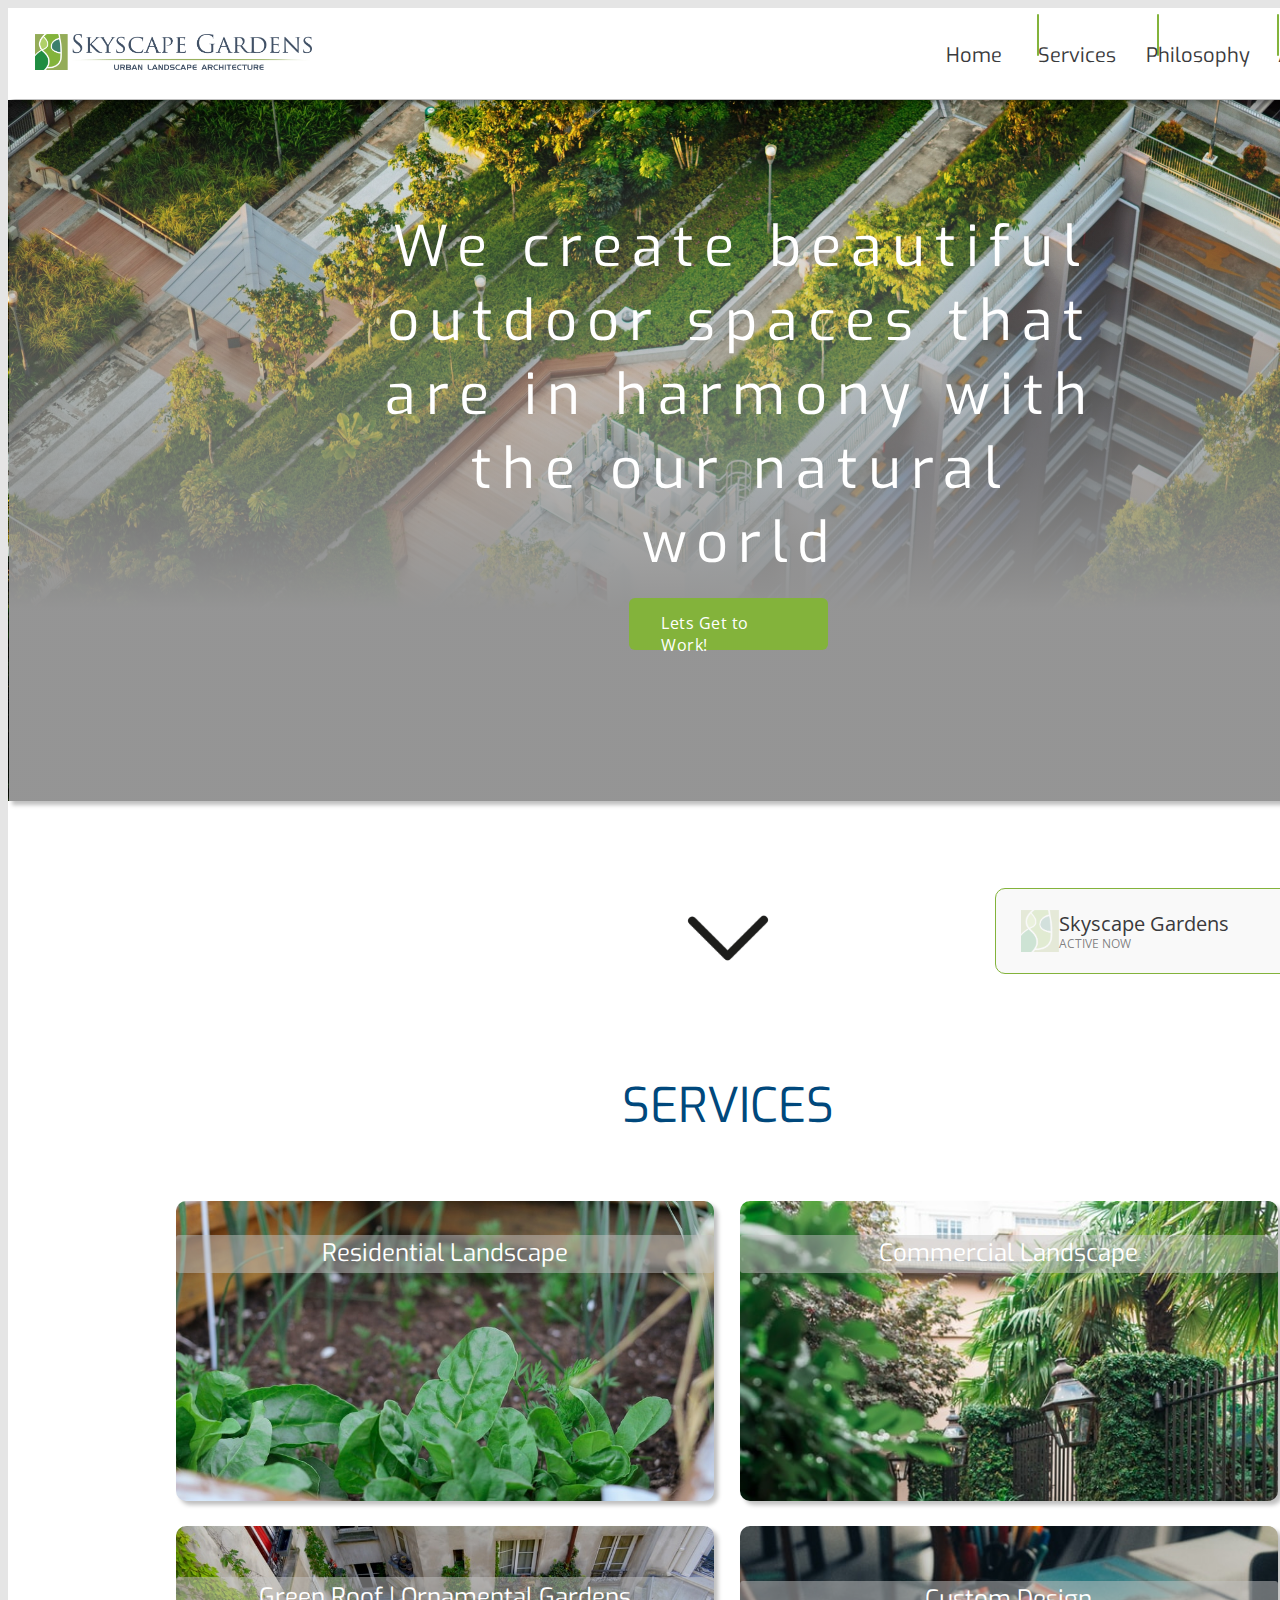
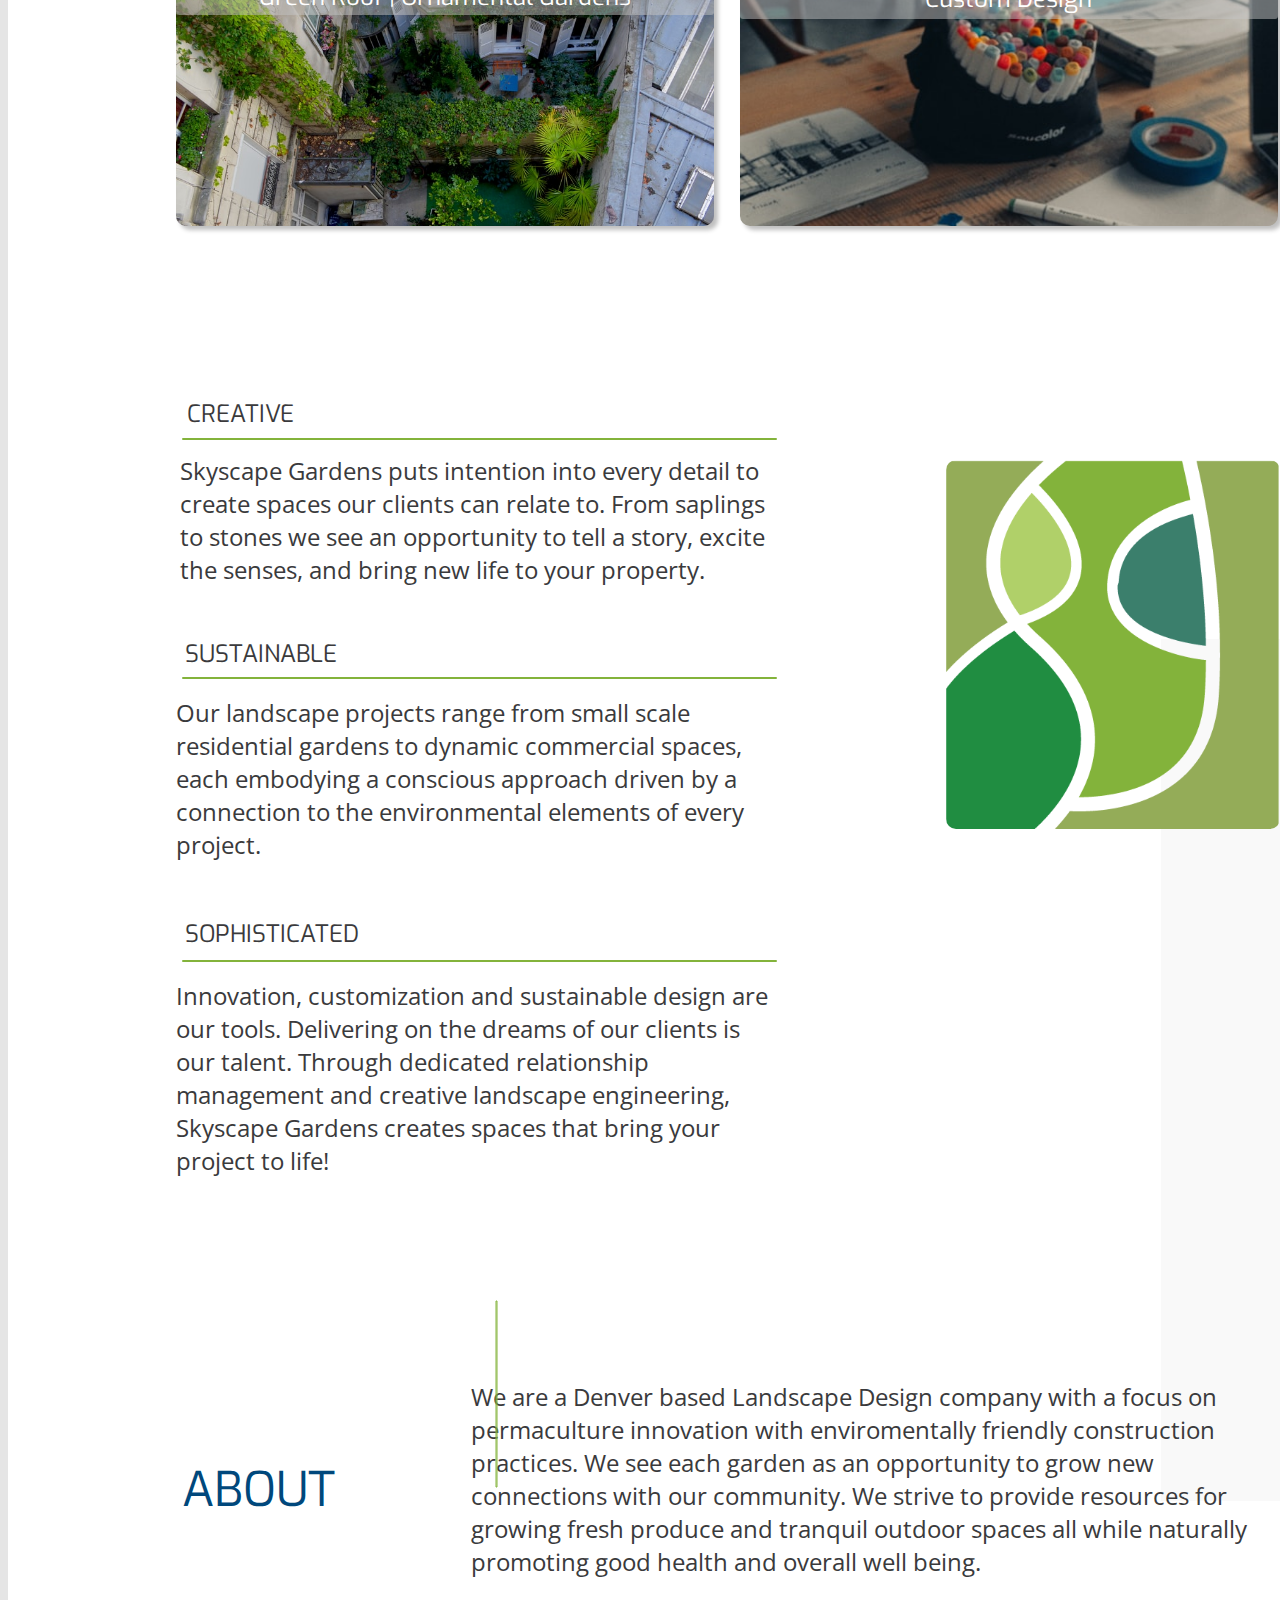
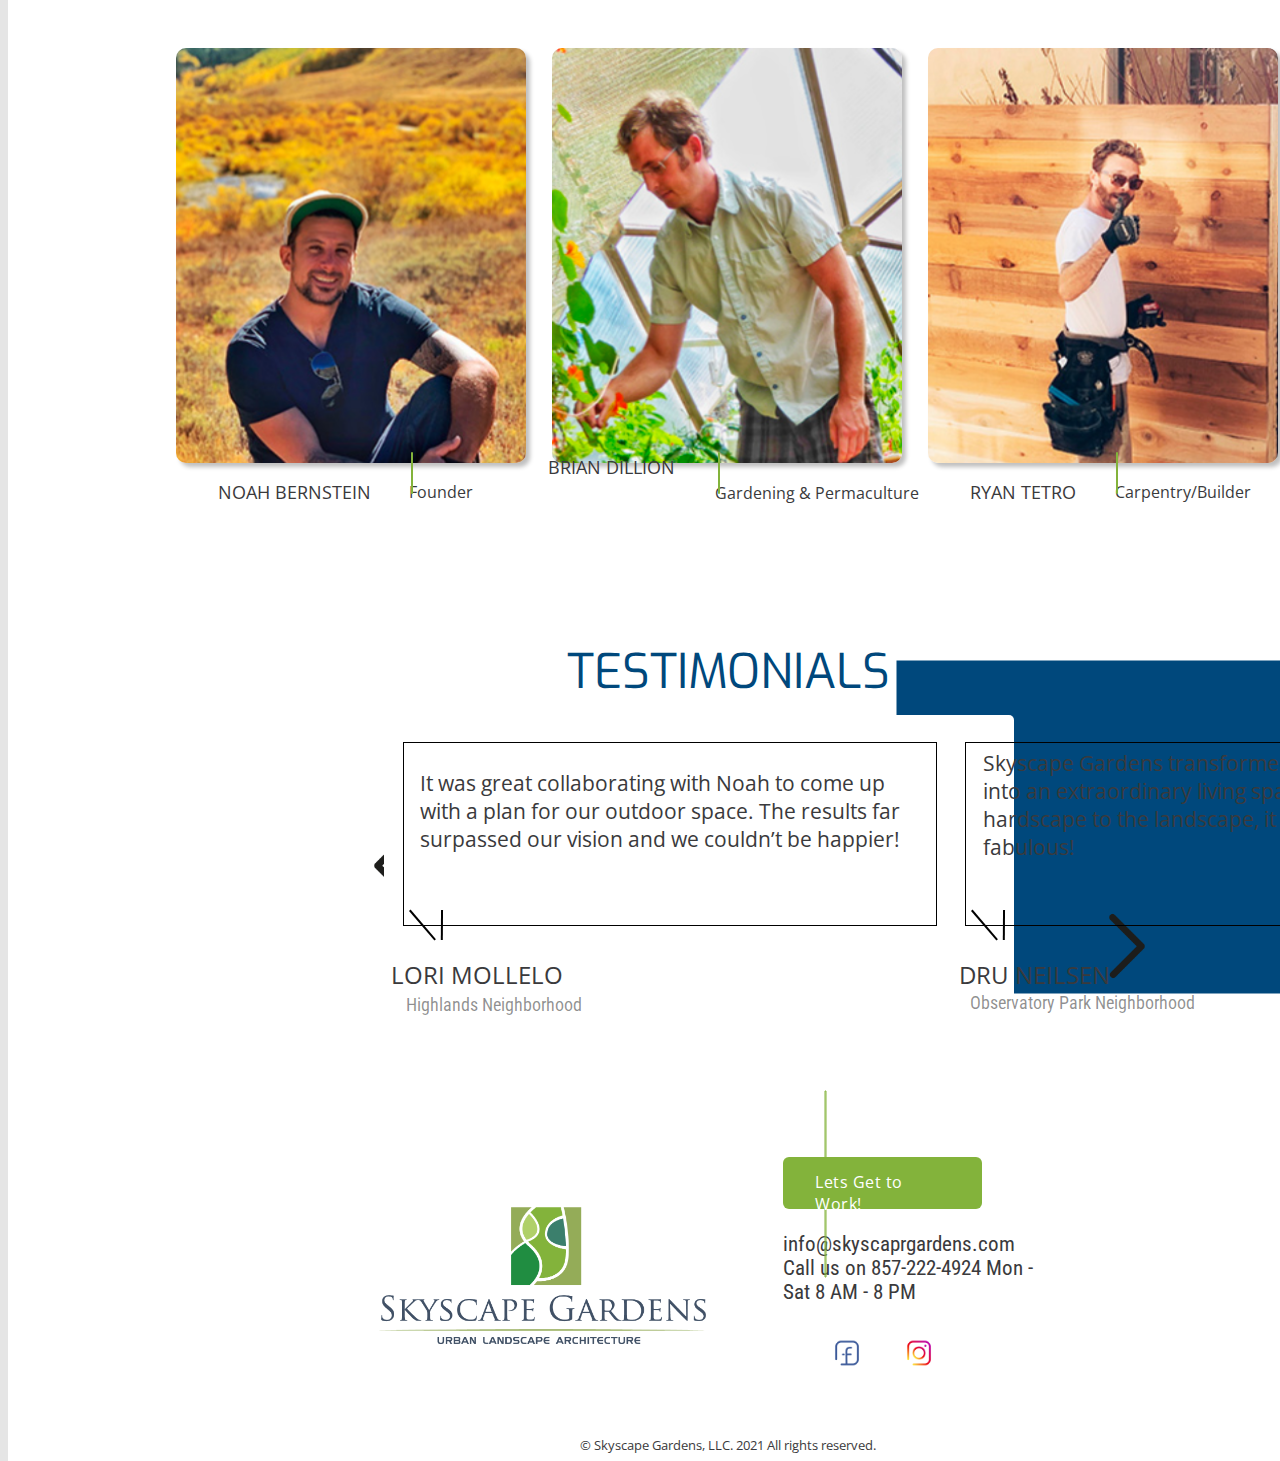
==== index.html @ d3f99ee6 "second try" ====
<html lang="en">
          <head>
            <meta charset="utf-8">
          
            <title>Html Generated</title>
            <meta name="description" content="Figma htmlGenerator">
            <meta name="author" content="htmlGenerator">
            <link href="https://fonts.googleapis.com/css?family=Exo&display=swap" rel="stylesheet">
<link href="https://fonts.googleapis.com/css?family=Open+Sans&display=swap" rel="stylesheet">
<link href="https://fonts.googleapis.com/css?family=Roboto+Condensed&display=swap" rel="stylesheet">

            <link rel="stylesheet" href="styles.css">
            
            <style>
              /*
                Figma Background for illustrative/preview purposes only.
                You can remove this style tag with no consequence
              */
              body {background: #E5E5E5; }
            </style>
          
          </head>
          
          <body>
            <div id="e275_708"><div  id="e351_2311"></div><span  id="e275_709">SERVICES</span><span  id="e275_711">CREATIVE</span><span  id="e275_712">SUSTAINABLE</span><span  id="e275_713">SOPHISTICATED</span><span  id="e275_714">Skyscape Gardens puts intention into every detail to create spaces our clients can relate to. From saplings to stones we see an opportunity to tell a story, excite the senses, and bring new life to your property.</span><span  id="e275_715">Our landscape projects range from small scale residential gardens to dynamic commercial spaces, each embodying a conscious approach driven by a connection to the environmental elements of every project.</span><span  id="e275_716">Innovation, customization and sustainable design are our tools. Delivering on the dreams of our clients is our talent. Through dedicated relationship management and creative landscape engineering, Skyscape Gardens creates spaces that bring your project to life!</span><span  id="e275_717">We are a Denver based Landscape Design company with a focus on permaculture innovation with enviromentally friendly construction practices. We see each garden as an opportunity to grow new connections with our community. We strive to provide resources for growing fresh produce and tranquil outdoor spaces all while naturally promoting good health and overall well being.</span><span  id="e275_718">info@skyscaprgardens.com
Call us on 857-222-4924
Mon - Sat 8 AM - 8 PM
</span><div  id="e339_2310"></div><span  id="e275_719">ABOUT</span><div  id="e275_721"></div><span  id="e275_722">NOAH BERNSTEIN
</span><span  id="e275_723">Founder
</span><div  id="e275_724"></div><span  id="e275_725">
BRIAN DILLION</span><span  id="e275_726">Gardening & Permaculture</span><div  id="e275_727"></div><span  id="e275_728">RYAN TETRO</span><span  id="e275_729">Carpentry/Builder</span><div  id="e275_731"></div><span  id="e275_734">© Skyscape Gardens, LLC. 2021 All rights reserved.</span><div  id="e275_735"></div><div  id="e275_736"></div><div  id="e275_737"></div><div  id="e275_738"></div><div  id="e275_739"></div><div  id="e275_777"></div><div  id="e275_778"></div><div  id="e275_779"></div><div  id="e275_780"></div><div  id="e275_781"></div><div  id="e275_783"></div><div  id="e275_784"></div><div  id="e275_785"></div><div  id="e275_788"></div><div  id="e275_964"></div><div  id="e275_798"></div><div  id="e275_799"></div><div  id="e275_921"></div><div id="e275_774"><span  id="e275_775">Lets Get to Work!</span></div><div id="e609_913"><span  id="e609_914">Lets Get to Work!</span></div><span  id="e275_965">We create beautiful outdoor spaces that are in harmony with the our natural world</span><div  id="e275_967"></div><div  id="e275_968"></div><div  id="e275_969"></div><span  id="e275_795">Commercial Landscape</span><span  id="e275_794">Residential Landscape</span><span  id="e275_796">Green Roof | Ornamental Gardens </span><div  id="e275_977"></div><span  id="e275_978">Custom Design</span><div  id="e351_2330"></div><div  id="e275_1422"></div><span  id="e564_109">TESTIMONIALS</span><div  id="e564_110"></div><div  id="e564_111"></div><div id="e564_112"><span  id="e564_113">It was great collaborating with Noah to come up with a plan for our outdoor space. The results far surpassed our vision and we couldn’t be happier!</span><span  id="e564_114">Highlands Neighborhood</span><span  id="e564_115">LORI MOLLELO</span><span  id="e564_116">Cherry Creek North Avenue HOA President </span><span  id="e564_117">GARY GREY</span><span  id="e564_118">COO of Herzog  & Sons Real Estate Investment Group</span><span  id="e564_119">F. PATRICK LISTERMAN</span><span  id="e564_120">Founder of BOA Construction Group</span><span  id="e564_121">DAVE FARMER </span><span  id="e564_122">Observatory Park Neighborhood</span><span  id="e564_123">DRU NEILSEN</span><div  id="e564_124"></div><span  id="e564_125">Skyscape Gardens transformed our ordinary yard into an extraordinary living space. From the hardscape to the landscape, it is completely fabulous!</span><div  id="e564_126"></div><span  id="e564_127">Noah has been the landscaper for our nin unit townhouse  complex for about 10 years. He has been consistently reliable and responsive and honest and a quality landscaper who has been great to work with.</span><div  id="e564_128"></div><span  id="e564_129">I could not be more pleased with the wasy that SKyscape Gardens handled the design, estimation and project managment of my backyard patio and garden. The project was seamless from start to finish, and Noah was always there ready to go the extra mile to make sure I got an A+ project. I would highly recommend Skyscape Garden to anyone who has any landscaping needs.</span><div  id="e564_130"></div><div  id="e564_131"></div><div  id="e564_132"></div><span  id="e564_133">I ran a high end residential remodel construction company for over 20 yearsand leearned what you need to expext-- and is hard to find-- from craftspeople of all types. You want punctuality, dependability, good communication and high quality and Noah and Skyscaoe Gardens deliivered on all counts. I highly recommened them.</span><div  id="e564_134"></div><div  id="e564_135"></div><div  id="e564_136"></div><div  id="e564_137"></div><div  id="e564_138"></div><div  id="e564_139"></div><div  id="e564_140"></div><div  id="e564_141"></div><div  id="e564_142"></div></div><div id="e311_2271"><div  id="e275_1687"></div><div id="e275_1683"><div id="e275_1684"><span  id="e275_1685">Skyscape Gardens</span><span  id="e275_1686">ACTIVE NOW</span></div></div><div id="e275_1699"><div  id="ei275_1699_8_13552"></div><div  id="ei275_1699_8_13553"></div><div  id="ei275_1699_8_13554"></div></div></div><div  id="e275_1748"></div><div  id="e275_776"></div><div  id="e275_782"></div><div  id="e275_786"></div><span  id="e275_801">Home</span><span  id="e275_802">Services</span><span  id="e275_803">Philosophy</span><span  id="e275_804">About Us</span><div  id="e275_732"></div></div>
          </body>
          </html>
---- styles.css ----
#e275_708 { 
	overflow:hidden;
	background-color:rgba(255, 255, 255, 1);
	width:1440px;
	height:4653px;
	position:absolute;
}#e351_2311 { 
	transform: rotate(90.00000250447808deg);
	background-color:rgba(248.62500607967377, 248.62500607967377, 248.62500607967377, 1);
	width:862.0000610351562px;
	height:1444px;
	position:absolute;
	left:1444px;
	top:1940px;
}#e275_709 { 
	color:rgba(0, 72.00000330805779, 124.00000020861626, 1);
	width:1440px;
	height:52px;
	position:absolute;
	left:0px;
	top:1066px;
	font-family:Exo;
	text-align:center;
	font-size:48px;
	letter-spacing:0;
}#e275_711 { 
	color:rgba(58.00000034272671, 58.00000034272671, 60.00000022351742, 1);
	width:112px;
	height:37px;
	position:absolute;
	left:176px;
	top:1990px;
	font-family:Exo;
	text-align:center;
	font-size:24px;
	letter-spacing:0;
}#e275_712 { 
	color:rgba(58.00000034272671, 58.00000034272671, 60.00000022351742, 1);
	width:158px;
	height:37px;
	position:absolute;
	left:174px;
	top:2230px;
	font-family:Exo;
	text-align:center;
	font-size:24px;
	letter-spacing:0;
}#e275_713 { 
	color:rgba(58.00000034272671, 58.00000034272671, 60.00000022351742, 1);
	width:180px;
	height:37px;
	position:absolute;
	left:174px;
	top:2510px;
	font-family:Exo;
	text-align:center;
	font-size:24px;
	letter-spacing:0;
}#e275_714 { 
	color:rgba(58.00000034272671, 58.00000034272671, 60.00000022351742, 1);
	width:592px;
	height:114px;
	position:absolute;
	left:172px;
	top:2046px;
	font-family:Open Sans;
	text-align:left;
	font-size:24px;
	letter-spacing:0;
}#e275_715 { 
	color:rgba(58.00000034272671, 58.00000034272671, 60.00000022351742, 1);
	width:587px;
	height:109px;
	position:absolute;
	left:168px;
	top:2288px;
	font-family:Open Sans;
	text-align:left;
	font-size:24px;
	letter-spacing:0;
}#e275_716 { 
	color:rgba(58.00000034272671, 58.00000034272671, 60.00000022351742, 1);
	width:596px;
	height:132px;
	position:absolute;
	left:168px;
	top:2571px;
	font-family:Open Sans;
	text-align:left;
	font-size:24px;
	letter-spacing:0;
}#e275_717 { 
	color:rgba(58.00000034272671, 58.00000034272671, 60.00000022351742, 1);
	width:807px;
	height:184px;
	position:absolute;
	left:463px;
	top:2972px;
	font-family:Open Sans;
	text-align:left;
	font-size:24px;
	letter-spacing:0;
}#e275_718 { 
	color:rgba(58.00000034272671, 58.00000034272671, 60.00000022351742, 1);
	width:262px;
	height:96px;
	position:absolute;
	left:775px;
	top:4424px;
	font-family:Roboto Condensed;
	text-align:left;
	font-size:21px;
	letter-spacing:0;
}#e339_2310 { 
	transform: rotate(90.00000250447808deg);
	background-color:rgba(0, 72.00000330805779, 124.00000020861626, 1);
	width:333.00006103515625px;
	height:1444px;
	position:absolute;
	left:1444px;
	top:3297px;
}#e275_719 { 
	color:rgba(0, 72.00000330805779, 124.00000020861626, 1);
	width:158px;
	height:48px;
	position:absolute;
	left:174px;
	top:3050px;
	font-family:Exo;
	text-align:left;
	font-size:48px;
	letter-spacing:0;
}#e275_721 { 
	box-shadow:4px 4px 4px rgba(0, 0, 0, 0.25);
	width:350px;
	height:415px;
	position:absolute;
	left:168px;
	top:3240px;
	border-top-left-radius:10px;
	border-top-right-radius:10px;
	border-bottom-left-radius:10px;
	border-bottom-right-radius:10px;
	background-image:url(images/escreen_shot_2021_02_20_at_10_31_2.png);
	background-repeat:no-repeat;
	background-size:cover;
}#e275_722 { 
	color:rgba(58.00000034272671, 58.00000034272671, 60.00000022351742, 1);
	width:170px;
	height:21px;
	position:absolute;
	left:201px;
	top:3672px;
	font-family:Open Sans;
	text-align:center;
	font-size:18px;
	letter-spacing:0;
}#e275_723 { 
	color:rgba(58.00000034272671, 58.00000034272671, 60.00000022351742, 1);
	width:108px;
	height:23px;
	position:absolute;
	left:379px;
	top:3673px;
	font-family:Open Sans;
	text-align:center;
	font-size:16px;
	letter-spacing:0;
}#e275_724 { 
	box-shadow:4px 4px 4px rgba(0, 0, 0, 0.25);
	width:350px;
	height:415px;
	position:absolute;
	left:544px;
	top:3240px;
	border-top-left-radius:10px;
	border-top-right-radius:10px;
	border-bottom-left-radius:10px;
	border-bottom-right-radius:10px;
	background-image:url(images/escreen_shot_2021_02_20_at_10_33_3.png);
	background-repeat:no-repeat;
	background-size:cover;
}#e275_725 { 
	color:rgba(58.00000034272671, 58.00000034272671, 60.00000022351742, 1);
	width:185px;
	height:51px;
	position:absolute;
	left:511px;
	top:3647px;
	font-family:Open Sans;
	text-align:center;
	font-size:18px;
	letter-spacing:0;
}#e275_726 { 
	color:rgba(58.00000034272671, 58.00000034272671, 60.00000022351742, 1);
	width:259px;
	height:46px;
	position:absolute;
	left:679px;
	top:3674px;
	font-family:Open Sans;
	text-align:center;
	font-size:16px;
	letter-spacing:0;
}#e275_727 { 
	box-shadow:4px 4px 4px rgba(0, 0, 0, 0.25);
	width:350px;
	height:415px;
	position:absolute;
	left:920px;
	top:3240px;
	border-top-left-radius:10px;
	border-top-right-radius:10px;
	border-bottom-left-radius:10px;
	border-bottom-right-radius:10px;
	background-image:url(images/escreen_shot_2021_02_20_at_10_33_4.png);
	background-repeat:no-repeat;
	background-size:cover;
}#e275_728 { 
	color:rgba(58.00000034272671, 58.00000034272671, 60.00000022351742, 1);
	width:154px;
	height:32px;
	position:absolute;
	left:938px;
	top:3672px;
	font-family:Open Sans;
	text-align:center;
	font-size:18px;
	letter-spacing:0;
}#e275_729 { 
	color:rgba(58.00000034272671, 58.00000034272671, 60.00000022351742, 1);
	width:183px;
	height:31px;
	position:absolute;
	left:1083px;
	top:3673px;
	font-family:Open Sans;
	text-align:center;
	font-size:16px;
	letter-spacing:0;
}#e275_731 { 
	background-color:rgba(255, 255, 255, 1);
	width:1440px;
	height:92px;
	position:absolute;
	left:0px;
	top:0px;
}#e275_734 { 
	color:rgba(58.00000034272671, 58.00000034272671, 60.00000022351742, 1);
	width:500px;
	height:28.16901206970215px;
	position:absolute;
	left:470px;
	top:4628px;
	font-family:Open Sans;
	text-align:center;
	font-size:13px;
	letter-spacing:0;
}#e275_735 { 
	box-shadow:4px 4px 4px rgba(0, 0, 0, 0.25);
	background-color:rgba(196.00000351667404, 196.00000351667404, 196.00000351667404, 1);
	width:538px;
	height:300px;
	position:absolute;
	left:168px;
	top:1193px;
	border-top-left-radius:10px;
	border-top-right-radius:10px;
	border-bottom-left-radius:10px;
	border-bottom-right-radius:10px;
	background-image:url(images/erectangle_6.png);
	background-repeat:no-repeat;
	background-size:cover;
}#e275_736 { 
	box-shadow:4px 4px 4px rgba(0, 0, 0, 0.25);
	background-color:rgba(196.00000351667404, 196.00000351667404, 196.00000351667404, 1);
	width:538px;
	height:300px;
	position:absolute;
	left:168px;
	top:1518px;
	border-top-left-radius:10px;
	border-top-right-radius:10px;
	border-bottom-left-radius:10px;
	border-bottom-right-radius:10px;
	background-image:url(images/erectangle_21.png);
	background-repeat:no-repeat;
	background-size:cover;
}#e275_737 { 
	box-shadow:4px 4px 4px rgba(0, 0, 0, 0.25);
	background-color:rgba(196.00000351667404, 196.00000351667404, 196.00000351667404, 1);
	width:538px;
	height:300px;
	position:absolute;
	left:732px;
	top:1518px;
	border-top-left-radius:10px;
	border-top-right-radius:10px;
	border-bottom-left-radius:10px;
	border-bottom-right-radius:10px;
	background-image:url(images/erectangle_22.png);
	background-repeat:no-repeat;
	background-size:cover;
}#e275_738 { 
	box-shadow:4px 4px 4px rgba(0, 0, 0, 0.25);
	background-color:rgba(196.00000351667404, 196.00000351667404, 196.00000351667404, 1);
	width:538px;
	height:300px;
	position:absolute;
	left:732px;
	top:1193px;
	border-top-left-radius:10px;
	border-top-right-radius:10px;
	border-bottom-left-radius:10px;
	border-bottom-right-radius:10px;
	background-image:url(images/erectangle_63.png);
	background-repeat:no-repeat;
	background-size:cover;
}#e275_739 { 
	box-shadow:4px 4px 4px rgba(0, 0, 0, 0.25);
	background-color:rgba(196.00000351667404, 196.00000351667404, 196.00000351667404, 1);
	width:1440px;
	height:701px;
	position:absolute;
	left:0px;
	top:92px;
	background-image:url(images/erectangle_26.png);
	background-repeat:no-repeat;
	background-size:cover;
}#e275_777 { 
	transform: rotate(89.99999749552173deg);
	border:1px solid rgba(131.00000739097595, 179.000004529953, 59.00000028312206, 1);
	width:185px;
	height:0px;
	position:absolute;
	left:395px;
	top:2985px;
}#e275_778 { 
	transform: rotate(89.99999749552173deg);
	border:1px solid rgba(131.00000739097595, 179.000004529953, 59.00000028312206, 1);
	width:185px;
	height:0px;
	position:absolute;
	left:724px;
	top:4375px;
}#e275_779 { 
	transform: rotate(2.9865041015481852e-15deg);
	border:1px solid rgba(131.00000739097595, 179.000004529953, 59.00000028312206, 1);
	width:593px;
	height:0px;
	position:absolute;
	left:174px;
	top:2030px;
}#e275_780 { 
	transform: rotate(2.9865041015481852e-15deg);
	border:1px solid rgba(131.00000739097595, 179.000004529953, 59.00000028312206, 1);
	width:593px;
	height:0px;
	position:absolute;
	left:174px;
	top:2269px;
}#e275_781 { 
	transform: rotate(2.9865041015481852e-15deg);
	border:1px solid rgba(131.00000739097595, 179.000004529953, 59.00000028312206, 1);
	width:593px;
	height:0px;
	position:absolute;
	left:174px;
	top:2552px;
}#e275_783 { 
	transform: rotate(90.00000250447827deg);
	border:1px solid rgba(131.00000739097595, 179.000004529953, 59.00000028312206, 1);
	width:40px;
	height:0px;
	position:absolute;
	left:383px;
	top:3664px;
}#e275_784 { 
	transform: rotate(90.00000250447827deg);
	border:1px solid rgba(131.00000739097595, 179.000004529953, 59.00000028312206, 1);
	width:40px;
	height:0px;
	position:absolute;
	left:690px;
	top:3664px;
}#e275_785 { 
	transform: rotate(90.00000250447827deg);
	border:1px solid rgba(131.00000739097595, 179.000004529953, 59.00000028312206, 1);
	width:40px;
	height:0px;
	position:absolute;
	left:1088px;
	top:3664px;
}#e275_788 { 
	transform: rotate(9.213866198408551e-15deg);
	width:100px;
	height:100px;
	position:absolute;
	left:670px;
	top:880px;
	background-image:url(images/earrow_3.png);
	background-repeat:no-repeat;
	background-size:cover;
}#e275_964 { 
	background-image:linear-gradient(0deg, rgba(148.7499949336052, 148.7499949336052, 148.7499949336052, 1) 27.08333432674408%,rgba(196.00000351667404, 196.00000351667404, 196.00000351667404, 0) 100%) ;
	width:1440px;
	height:702px;
	position:absolute;
	left:1px;
	top:91px;
}#e275_798 { 
	width:50px;
	height:50px;
	position:absolute;
	left:814px;
	top:4520px;
	background-image:url(images/eiconfinder_social_media_03_5437082_1.png);
	background-repeat:no-repeat;
	background-size:cover;
}#e275_799 { 
	width:50px;
	height:50px;
	position:absolute;
	left:886px;
	top:4520px;
	background-image:url(images/eiconfinder_social_media_04_5437083_1.png);
	background-repeat:no-repeat;
	background-size:cover;
}#e275_921 { 
	width:327px;
	height:137px;
	position:absolute;
	left:371px;
	top:4399px;
	background-image:url(images/easset_1_2x_3.png);
	background-repeat:no-repeat;
	background-size:cover;
}#e275_774 { 
	background-color:rgba(131.00000739097595, 179.000004529953, 59.00000028312206, 1);
	width:199px;
	height:52px;
	position:absolute;
	left:621px;
	top:590px;
	border-top-left-radius:6px;
	border-top-right-radius:6px;
	border-bottom-left-radius:6px;
	border-bottom-right-radius:6px;
}#e275_775 { 
	color:rgba(255, 255, 255, 1);
	width:135px;
	height:24px;
	position:absolute;
	left:32px;
	top:14px;
	font-family:Open Sans;
	text-align:left;
	font-size:16px;
	letter-spacing:0.5;
}#e609_913 { 
	background-color:rgba(131.00000739097595, 179.000004529953, 59.00000028312206, 1);
	width:199px;
	height:52px;
	position:absolute;
	left:775px;
	top:4349px;
	border-top-left-radius:6px;
	border-top-right-radius:6px;
	border-bottom-left-radius:6px;
	border-bottom-right-radius:6px;
}#e609_914 { 
	color:rgba(255, 255, 255, 1);
	width:135px;
	height:24px;
	position:absolute;
	left:32px;
	top:14px;
	font-family:Open Sans;
	text-align:left;
	font-size:16px;
	letter-spacing:0.5;
}#e275_965 { 
	color:rgba(255, 255, 255, 1);
	width:757px;
	height:303px;
	position:absolute;
	left:354px;
	top:202px;
	font-family:Exo;
	text-align:center;
	font-size:56px;
	letter-spacing:10;
}#e275_967 { 
	background-color:rgba(196.00000351667404, 196.00000351667404, 196.00000351667404, 0.5);
	width:538px;
	height:38px;
	position:absolute;
	left:732px;
	top:1227px;
	border-top-left-radius:3px;
	border-top-right-radius:3px;
	border-bottom-left-radius:3px;
	border-bottom-right-radius:3px;
}#e275_968 { 
	background-color:rgba(196.00000351667404, 196.00000351667404, 196.00000351667404, 0.5);
	width:538px;
	height:38px;
	position:absolute;
	left:168px;
	top:1227px;
	border-top-left-radius:3px;
	border-top-right-radius:3px;
	border-bottom-left-radius:3px;
	border-bottom-right-radius:3px;
}#e275_969 { 
	background-color:rgba(196.00000351667404, 196.00000351667404, 196.00000351667404, 0.5);
	width:538px;
	height:38px;
	position:absolute;
	left:168px;
	top:1569px;
	border-top-left-radius:3px;
	border-top-right-radius:3px;
	border-bottom-left-radius:3px;
	border-bottom-right-radius:3px;
}#e275_795 { 
	color:rgba(255, 255, 255, 1);
	width:273px;
	height:27px;
	position:absolute;
	left:864px;
	top:1229px;
	font-family:Exo;
	text-align:center;
	font-size:24px;
	letter-spacing:0;
}#e275_794 { 
	color:rgba(255, 255, 255, 1);
	width:265px;
	height:27px;
	position:absolute;
	left:304px;
	top:1229px;
	font-family:Exo;
	text-align:center;
	font-size:24px;
	letter-spacing:0;
}#e275_796 { 
	color:rgba(255, 255, 255, 1);
	width:495px;
	height:27px;
	position:absolute;
	left:189px;
	top:1573px;
	font-family:Exo;
	text-align:center;
	font-size:24px;
	letter-spacing:0;
}#e275_977 { 
	background-color:rgba(196.00000351667404, 196.00000351667404, 196.00000351667404, 0.5);
	width:538px;
	height:38px;
	position:absolute;
	left:732px;
	top:1573px;
	border-top-left-radius:3px;
	border-top-right-radius:3px;
	border-bottom-left-radius:3px;
	border-bottom-right-radius:3px;
}#e275_978 { 
	color:rgba(255, 255, 255, 1);
	width:183px;
	height:27px;
	position:absolute;
	left:909px;
	top:1575px;
	font-family:Exo;
	text-align:center;
	font-size:24px;
	letter-spacing:0;
}#e351_2330 { 
	transform: rotate(90.00000250447808deg);
	width:910.9999389648438px;
	height:380.0000305175781px;
	position:absolute;
	left:1189px;
	top:1990px;
	border-top-left-radius:10px;
	border-top-right-radius:10px;
	border-bottom-left-radius:10px;
	border-bottom-right-radius:10px;
	background-image:url(images/eshutterstock_1148461052__converted__1.png);
	background-repeat:no-repeat;
	background-size:cover;
}#e275_1422 { 
	width:334px;
	height:369px;
	position:absolute;
	left:938px;
	top:2052px;
	border-top-left-radius:10px;
	border-top-right-radius:10px;
	border-bottom-left-radius:10px;
	border-bottom-right-radius:10px;
	background-image:url(images/ehort_logo.png);
	background-repeat:no-repeat;
	background-size:cover;
}#e564_109 { 
	color:rgba(0, 72.00000330805779, 124.00000020861626, 1);
	width:1440px;
	height:65px;
	position:absolute;
	left:0px;
	top:3832px;
	font-family:Exo;
	text-align:center;
	font-size:48px;
	letter-spacing:0;
}#e564_110 { 
	transform: rotate(-90.00000250447808deg);
	width:80px;
	height:80px;
	position:absolute;
	left:1079px;
	top:4098px;
	background-image:url(images/earrow_1.png);
	background-repeat:no-repeat;
	background-size:cover;
}#e564_111 { 
	transform: rotate(89.99999931675467deg);
	width:80px;
	height:80px;
	position:absolute;
	left:344px;
	top:4018px;
	background-image:url(images/earrow_2.png);
	background-repeat:no-repeat;
	background-size:cover;
}#e564_112 { 
	background-color:rgba(255, 255, 255, 1);
	width:630px;
	height:340px;
	position:absolute;
	left:376px;
	top:3907px;
	border-top-left-radius:5px;
	border-top-right-radius:5px;
	border-bottom-left-radius:5px;
	border-bottom-right-radius:5px;
}#e564_113 { 
	color:rgba(58.00000034272671, 58.00000034272671, 60.00000022351742, 1);
	width:506px;
	height:137px;
	position:absolute;
	left:36px;
	top:54px;
	font-family:Open Sans;
	text-align:left;
	font-size:21px;
	letter-spacing:0;
}#e564_114 { 
	color:rgba(0, 0, 0, 0.4399999976158142);
	width:220px;
	height:31px;
	position:absolute;
	left:0px;
	top:279px;
	font-family:Roboto Condensed;
	text-align:center;
	font-size:18px;
	letter-spacing:0;
}#e564_115 { 
	color:rgba(58.00000034272671, 58.00000034272671, 60.00000022351742, 1);
	width:181px;
	height:17px;
	position:absolute;
	left:2px;
	top:243px;
	font-family:Open Sans;
	text-align:center;
	font-size:24px;
	letter-spacing:0;
}#e564_116 { 
	color:rgba(0, 0, 0, 0.4399999976158142);
	width:295px;
	height:31px;
	position:absolute;
	left:1119px;
	top:276px;
	font-family:Roboto Condensed;
	text-align:center;
	font-size:18px;
	letter-spacing:0;
}#e564_117 { 
	color:rgba(0, 0, 0, 1);
	width:181px;
	height:17px;
	position:absolute;
	left:1121px;
	top:250px;
	font-family:Roboto Condensed;
	text-align:center;
	font-size:24px;
	letter-spacing:0;
}#e564_118 { 
	color:rgba(0, 0, 0, 0.4399999976158142);
	width:364px;
	height:31px;
	position:absolute;
	left:1714px;
	top:309px;
	font-family:Roboto Condensed;
	text-align:center;
	font-size:18px;
	letter-spacing:0;
}#e564_119 { 
	color:rgba(0, 0, 0, 1);
	width:263px;
	height:17px;
	position:absolute;
	left:1716px;
	top:283px;
	font-family:Roboto Condensed;
	text-align:center;
	font-size:24px;
	letter-spacing:0;
}#e564_120 { 
	color:rgba(0, 0, 0, 0.4399999976158142);
	width:364px;
	height:31px;
	position:absolute;
	left:2298px;
	top:297px;
	font-family:Roboto Condensed;
	text-align:center;
	font-size:18px;
	letter-spacing:0;
}#e564_121 { 
	color:rgba(0, 0, 0, 1);
	width:263px;
	height:17px;
	position:absolute;
	left:2289px;
	top:272px;
	font-family:Roboto Condensed;
	text-align:center;
	font-size:24px;
	letter-spacing:0;
}#e564_122 { 
	color:rgba(0, 0, 0, 0.4399999976158142);
	width:277px;
	height:31px;
	position:absolute;
	left:560px;
	top:277px;
	font-family:Roboto Condensed;
	text-align:center;
	font-size:18px;
	letter-spacing:0;
}#e564_123 { 
	color:rgba(58.00000034272671, 58.00000034272671, 60.00000022351742, 1);
	width:181px;
	height:26px;
	position:absolute;
	left:560px;
	top:243px;
	font-family:Open Sans;
	text-align:center;
	font-size:24px;
	letter-spacing:0;
}#e564_124 { 
	background-color:rgba(196.00000351667404, 196.00000351667404, 196.00000351667404, 0);
	border:1px solid rgba(0, 0, 0, 1);
	width:532px;
	height:182px;
	position:absolute;
	left:19px;
	top:27px;
}#e564_125 { 
	color:rgba(58.00000034272671, 58.00000034272671, 60.00000022351742, 1);
	width:506px;
	height:145px;
	position:absolute;
	left:599px;
	top:34px;
	font-family:Open Sans;
	text-align:left;
	font-size:21px;
	letter-spacing:0;
}#e564_126 { 
	background-color:rgba(196.00000351667404, 196.00000351667404, 196.00000351667404, 0);
	border:1px solid rgba(0, 0, 0, 1);
	width:532px;
	height:182px;
	position:absolute;
	left:581px;
	top:27px;
}#e564_127 { 
	color:rgba(0, 0, 0, 1);
	width:506px;
	height:145px;
	position:absolute;
	left:1161px;
	top:34px;
	font-family:Roboto Condensed;
	text-align:left;
	font-size:21px;
	letter-spacing:0;
}#e564_128 { 
	background-color:rgba(196.00000351667404, 196.00000351667404, 196.00000351667404, 0);
	border:1px solid rgba(0, 0, 0, 1);
	width:532px;
	height:182px;
	position:absolute;
	left:1143px;
	top:27px;
}#e564_129 { 
	color:rgba(0, 0, 0, 1);
	width:506px;
	height:249px;
	position:absolute;
	left:1750px;
	top:34px;
	font-family:Roboto Condensed;
	text-align:left;
	font-size:21px;
	letter-spacing:0;
}#e564_130 { 
	background-color:rgba(196.00000351667404, 196.00000351667404, 196.00000351667404, 0);
	border:1px solid rgba(0, 0, 0, 1);
	width:532px;
	height:198px;
	position:absolute;
	left:1732px;
	top:27px;
}#e564_131 { 
	transform: rotate(49.398706466252605deg);
	border:1px solid rgba(0, 0, 0, 1);
	width:36.878177642822266px;
	height:0px;
	position:absolute;
	left:1732px;
	top:225px;
}#e564_132 { 
	transform: rotate(90.39713185577735deg);
	border:1px solid rgba(0, 0, 0, 1);
	width:27.870019912719727px;
	height:0px;
	position:absolute;
	left:1756px;
	top:225px;
}#e564_133 { 
	color:rgba(0, 0, 0, 1);
	width:506px;
	height:171px;
	position:absolute;
	left:2363px;
	top:33px;
	font-family:Roboto Condensed;
	text-align:left;
	font-size:21px;
	letter-spacing:0;
}#e564_134 { 
	background-color:rgba(196.00000351667404, 196.00000351667404, 196.00000351667404, 0);
	border:1px solid rgba(0, 0, 0, 1);
	width:532px;
	height:198px;
	position:absolute;
	left:2345px;
	top:26px;
}#e564_135 { 
	transform: rotate(49.398706466252605deg);
	border:1px solid rgba(0, 0, 0, 1);
	width:36.878177642822266px;
	height:0px;
	position:absolute;
	left:2345px;
	top:224px;
}#e564_136 { 
	transform: rotate(90.39713185577735deg);
	border:1px solid rgba(0, 0, 0, 1);
	width:27.870019912719727px;
	height:0px;
	position:absolute;
	left:2369px;
	top:224px;
}#e564_137 { 
	transform: rotate(49.398706466252605deg);
	border:1px solid rgba(0, 0, 0, 1);
	width:36.878177642822266px;
	height:0px;
	position:absolute;
	left:1143px;
	top:209px;
}#e564_138 { 
	transform: rotate(90.39713185577735deg);
	border:1px solid rgba(0, 0, 0, 1);
	width:27.870019912719727px;
	height:0px;
	position:absolute;
	left:1167px;
	top:209px;
}#e564_139 { 
	transform: rotate(49.398706466252605deg);
	border:1px solid rgba(0, 0, 0, 1);
	width:36.878177642822266px;
	height:0px;
	position:absolute;
	left:581px;
	top:209px;
}#e564_140 { 
	transform: rotate(90.39713185577735deg);
	border:1px solid rgba(0, 0, 0, 1);
	width:27.870019912719727px;
	height:0px;
	position:absolute;
	left:605px;
	top:209px;
}#e564_141 { 
	transform: rotate(49.398706466252605deg);
	border:1px solid rgba(0, 0, 0, 1);
	width:36.878177642822266px;
	height:0px;
	position:absolute;
	left:19px;
	top:209px;
}#e564_142 { 
	transform: rotate(90.39713185577735deg);
	border:1px solid rgba(0, 0, 0, 1);
	width:27.870019912719727px;
	height:0px;
	position:absolute;
	left:43px;
	top:209px;
}#e311_2271 { 
	background-color:rgba(248.62500607967377, 248.62500607967377, 248.62500607967377, 1);
	border:1px solid rgba(131.00000739097595, 179.000004529953, 59.00000028312206, 1);
	width:391.7455139160156px;
	height:84px;
	position:absolute;
	left:987px;
	top:880px;
	border-top-left-radius:10px;
	border-top-right-radius:10px;
	border-bottom-left-radius:10px;
	border-bottom-right-radius:10px;
}#e275_1687 { 
	opacity:0.20000000298023224;
	width:38px;
	height:42px;
	position:absolute;
	left:25px;
	top:21px;
	background-image:url(images/ehort_logo.png);
	background-repeat:no-repeat;
	background-size:cover;
}#e275_1683 { 
	width:273.7455139160156px;
	height:41px;
	position:absolute;
	left:63px;
	top:21px;
}#e275_1684 { 
	width:273.7455139160156px;
	height:41px;
	position:absolute;
	left:0px;
	top:0px;
}#e275_1685 { 
	color:rgba(58.00000034272671, 58.00000034272671, 60.00000022351742, 1);
	width:273.7455139160156px;
	height:27px;
	position:absolute;
	left:0px;
	top:0px;
	font-family:Open Sans;
	text-align:left;
	font-size:20px;
	letter-spacing:0;
}#e275_1686 { 
	color:rgba(58.00000034272671, 58.00000034272671, 60.00000022351742, 0.6399999856948853);
	width:90.8602066040039px;
	height:16px;
	position:absolute;
	left:0px;
	top:25px;
	font-family:Open Sans;
	text-align:left;
	font-size:12px;
	letter-spacing:0;
}#e275_1699 { 
	width:30px;
	height:30px;
	position:absolute;
	left:336.7455139160156px;
	top:21px;
}#ei275_1699_8_13552 { 
	border:1.5px solid rgba(131.00000739097595, 179.000004529953, 59.00000028312206, 1);
	width:28.125px;
	height:28.125px;
	position:absolute;
	left:0.9375px;
	top:0.9375px;
}#ei275_1699_8_13553 { 
	border:1.5px solid rgba(131.00000739097595, 179.000004529953, 59.00000028312206, 1);
	width:16.875px;
	height:0px;
	position:absolute;
	left:6.5625px;
	top:9.375px;
}#ei275_1699_8_13554 { 
	border:1.5px solid rgba(131.00000739097595, 179.000004529953, 59.00000028312206, 1);
	width:13.125px;
	height:0px;
	position:absolute;
	left:6.5625px;
	top:15px;
}#e275_1748 { 
	box-shadow:4px 4px 4px rgba(0, 0, 0, 0.25);
	background-color:rgba(255, 255, 255, 1);
	width:1441px;
	height:91px;
	position:absolute;
	left:0px;
	top:0px;
}#e275_776 { 
	transform: rotate(90.00000250447827deg);
	border:1px solid rgba(131.00000739097595, 179.000004529953, 59.00000028312206, 1);
	width:40px;
	height:0px;
	position:absolute;
	left:1009px;
	top:26px;
}#e275_782 { 
	transform: rotate(90.00000250447827deg);
	border:1px solid rgba(131.00000739097595, 179.000004529953, 59.00000028312206, 1);
	width:40px;
	height:0px;
	position:absolute;
	left:1129px;
	top:26px;
}#e275_786 { 
	transform: rotate(90.00000250447827deg);
	border:1px solid rgba(131.00000739097595, 179.000004529953, 59.00000028312206, 1);
	width:40px;
	height:0px;
	position:absolute;
	left:1249px;
	top:26px;
}#e275_801 { 
	color:rgba(58.00000034272671, 58.00000034272671, 60.00000022351742, 1);
	width:68px;
	height:28px;
	position:absolute;
	left:932px;
	top:34px;
	font-family:Exo;
	text-align:center;
	font-size:20px;
	letter-spacing:0;
}#e275_802 { 
	color:rgba(58.00000034272671, 58.00000034272671, 60.00000022351742, 1);
	width:102px;
	height:28px;
	position:absolute;
	left:1018px;
	top:34px;
	font-family:Exo;
	text-align:center;
	font-size:20px;
	letter-spacing:0;
}#e275_803 { 
	color:rgba(58.00000034272671, 58.00000034272671, 60.00000022351742, 1);
	width:102px;
	height:28px;
	position:absolute;
	left:1138px;
	top:34px;
	font-family:Exo;
	text-align:center;
	font-size:20px;
	letter-spacing:0;
}#e275_804 { 
	color:rgba(58.00000034272671, 58.00000034272671, 60.00000022351742, 1);
	width:109px;
	height:28px;
	position:absolute;
	left:1258px;
	top:34px;
	font-family:Exo;
	text-align:center;
	font-size:20px;
	letter-spacing:0;
}#e275_732 { 
	width:277px;
	height:36.24028778076172px;
	position:absolute;
	left:27px;
	top:26px;
	background-image:url(images/ehort_logo.png);
	background-repeat:no-repeat;
	background-size:cover;
}
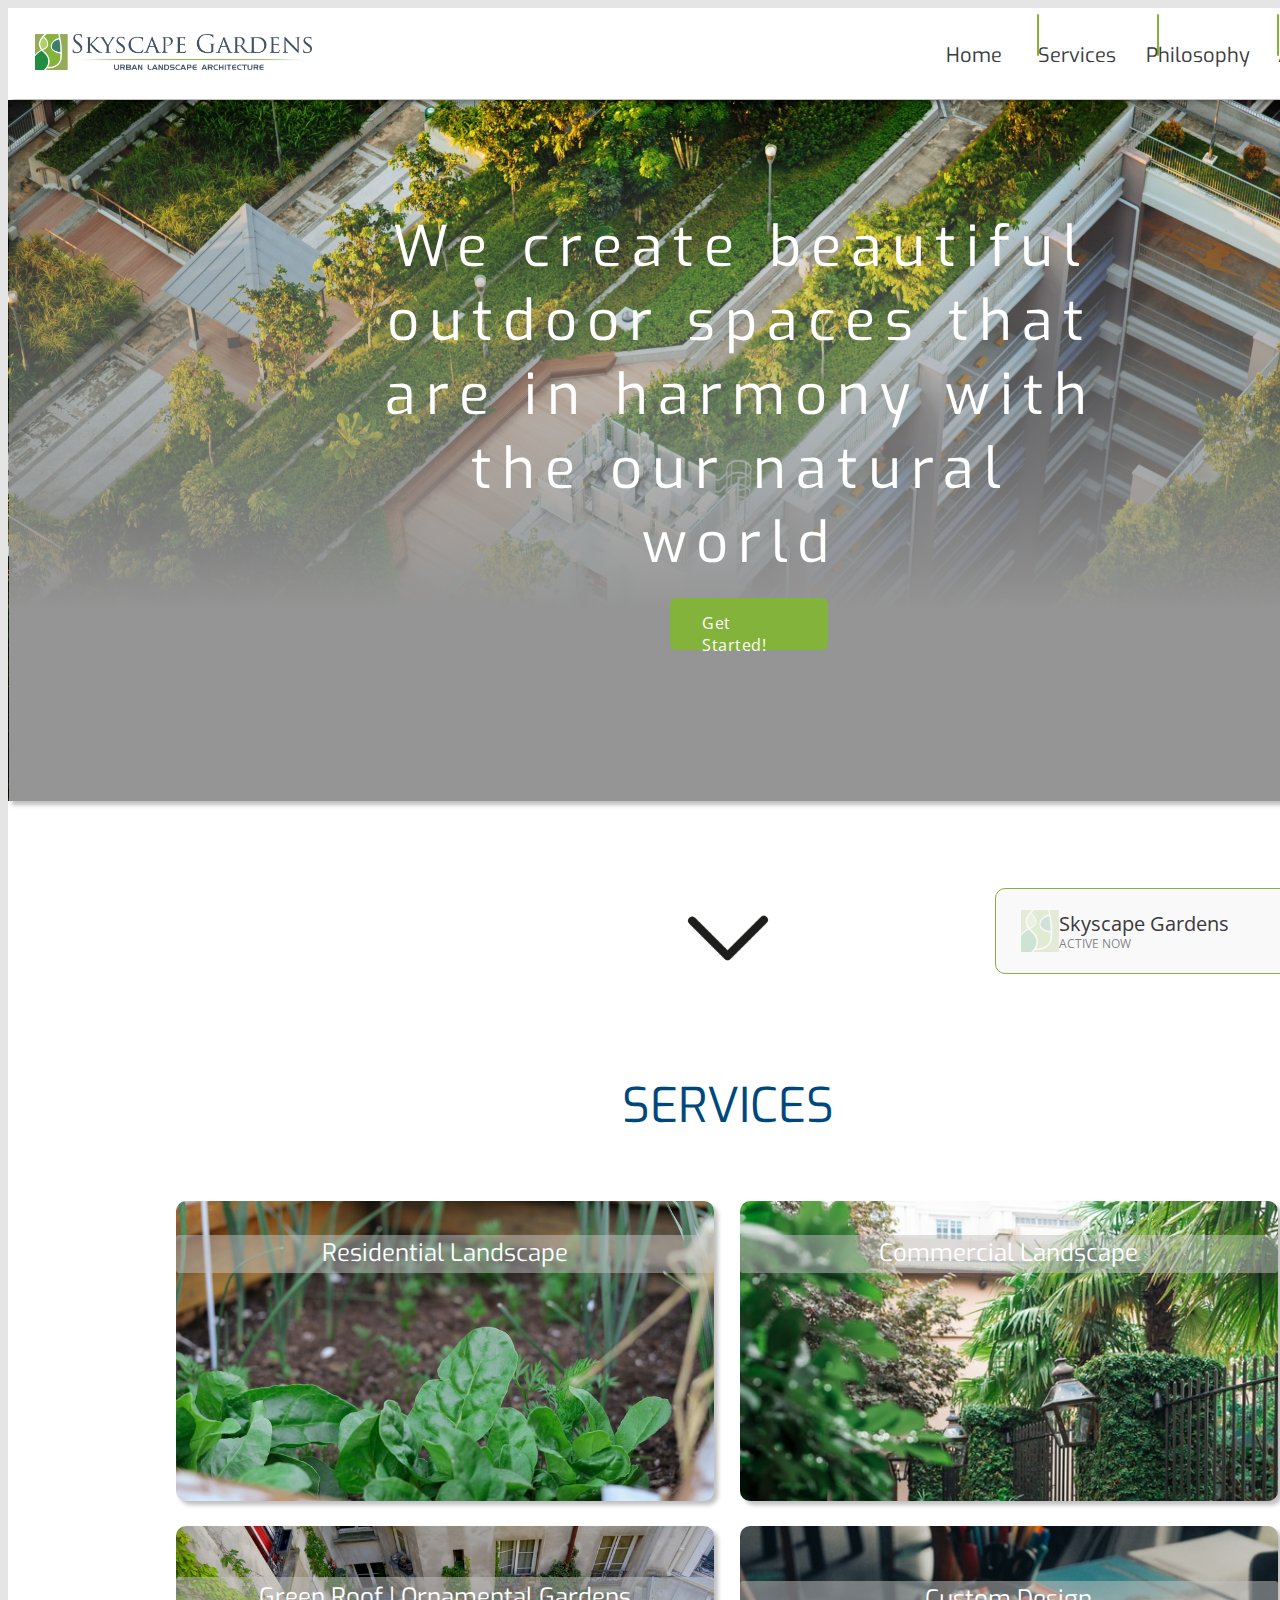
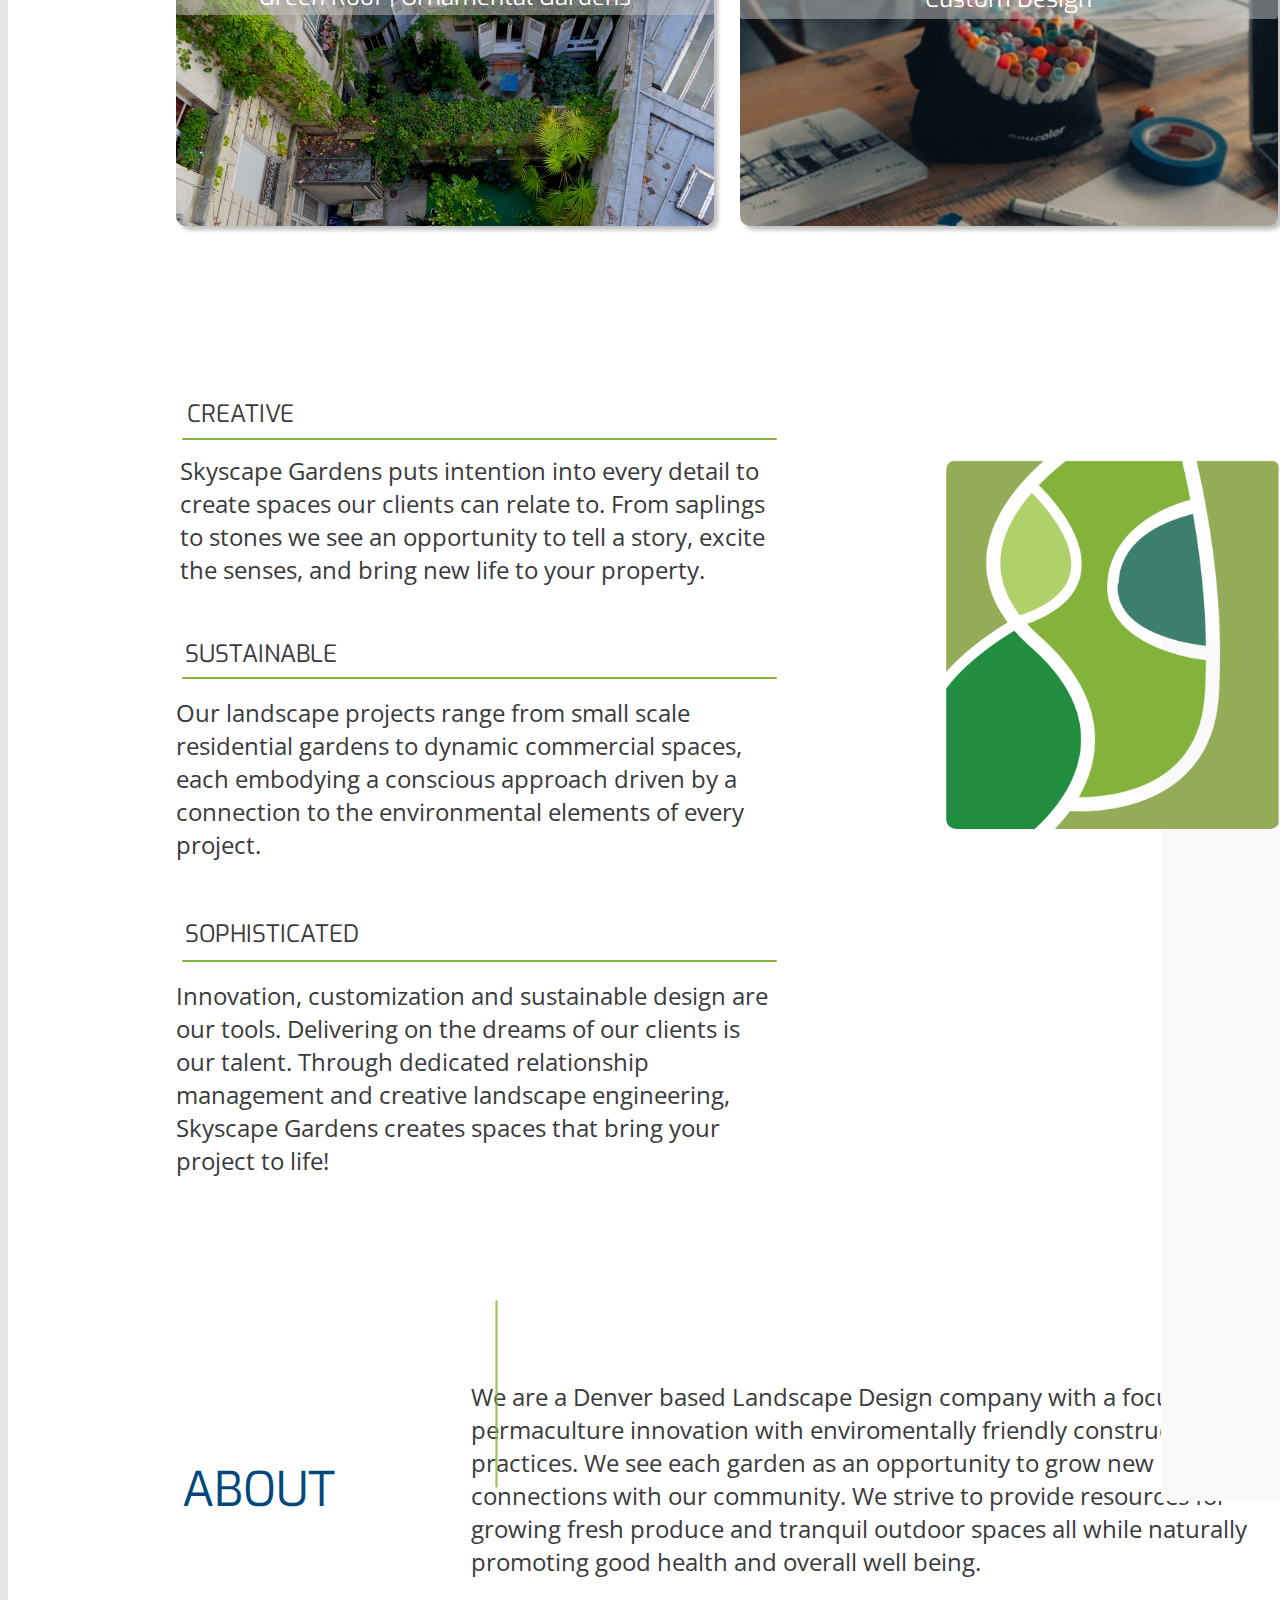
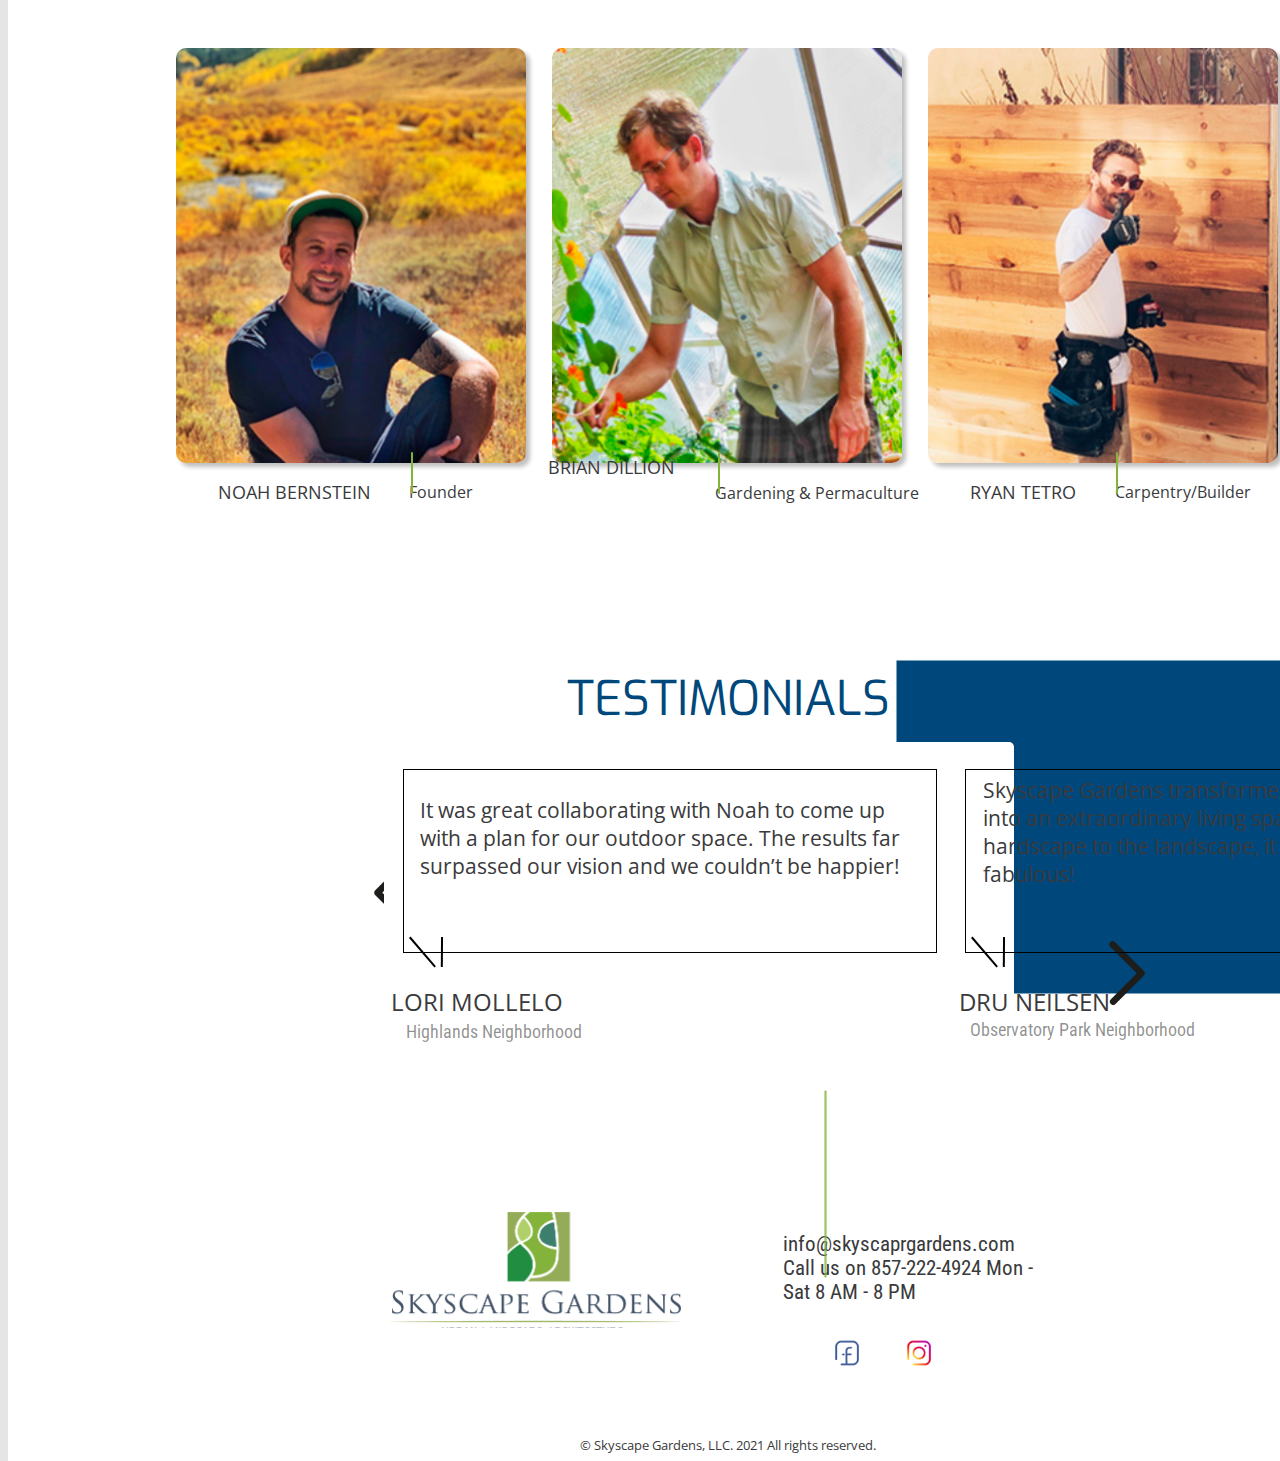
==== commit 6f11134a: "third try" ====
--- a/index.html
+++ b/index.html
@@ -22,12 +22,12 @@
           </head>
           
           <body>
-            <div id="e275_708"><div  id="e351_2311"></div><span  id="e275_709">SERVICES</span><span  id="e275_711">CREATIVE</span><span  id="e275_712">SUSTAINABLE</span><span  id="e275_713">SOPHISTICATED</span><span  id="e275_714">Skyscape Gardens puts intention into every detail to create spaces our clients can relate to. From saplings to stones we see an opportunity to tell a story, excite the senses, and bring new life to your property.</span><span  id="e275_715">Our landscape projects range from small scale residential gardens to dynamic commercial spaces, each embodying a conscious approach driven by a connection to the environmental elements of every project.</span><span  id="e275_716">Innovation, customization and sustainable design are our tools. Delivering on the dreams of our clients is our talent. Through dedicated relationship management and creative landscape engineering, Skyscape Gardens creates spaces that bring your project to life!</span><span  id="e275_717">We are a Denver based Landscape Design company with a focus on permaculture innovation with enviromentally friendly construction practices. We see each garden as an opportunity to grow new connections with our community. We strive to provide resources for growing fresh produce and tranquil outdoor spaces all while naturally promoting good health and overall well being.</span><span  id="e275_718">info@skyscaprgardens.com
+            <div id="e606_1873"><div id="e625_915"><div  id="e606_1901"></div><div  id="e606_1911"></div><span  id="e606_1917">We create beautiful outdoor spaces that are in harmony with the our natural world</span></div><div  id="e606_1895"></div><div id="e625_942"><span  id="e606_1882">We are a Denver based Landscape Design company with a focus on permaculture innovation with enviromentally friendly construction practices. We see each garden as an opportunity to grow new connections with our community. We strive to provide resources for growing fresh produce and tranquil outdoor spaces all while naturally promoting good health and overall well being.</span><span  id="e606_1885">ABOUT</span><div  id="e606_1902"></div></div><div id="e625_941"><div  id="e606_1884"></div><div  id="e606_1886"></div><span  id="e606_1887">NOAH BERNSTEIN
+</span><span  id="e606_1888">Founder
+</span><div  id="e606_1889"></div><span  id="e606_1890">
+BRIAN DILLION</span><span  id="e606_1891">Gardening & Permaculture</span><div  id="e606_1892"></div><span  id="e606_1893">RYAN TETRO</span><span  id="e606_1894">Carpentry/Builder</span><div  id="e606_1907"></div><div  id="e606_1908"></div><div  id="e606_1909"></div></div><div  id="e606_1910"></div><div id="e625_913"><span  id="e606_1883">info@skyscaprgardens.com
 Call us on 857-222-4924
 Mon - Sat 8 AM - 8 PM
-</span><div  id="e339_2310"></div><span  id="e275_719">ABOUT</span><div  id="e275_721"></div><span  id="e275_722">NOAH BERNSTEIN
-</span><span  id="e275_723">Founder
-</span><div  id="e275_724"></div><span  id="e275_725">
-BRIAN DILLION</span><span  id="e275_726">Gardening & Permaculture</span><div  id="e275_727"></div><span  id="e275_728">RYAN TETRO</span><span  id="e275_729">Carpentry/Builder</span><div  id="e275_731"></div><span  id="e275_734">© Skyscape Gardens, LLC. 2021 All rights reserved.</span><div  id="e275_735"></div><div  id="e275_736"></div><div  id="e275_737"></div><div  id="e275_738"></div><div  id="e275_739"></div><div  id="e275_777"></div><div  id="e275_778"></div><div  id="e275_779"></div><div  id="e275_780"></div><div  id="e275_781"></div><div  id="e275_783"></div><div  id="e275_784"></div><div  id="e275_785"></div><div  id="e275_788"></div><div  id="e275_964"></div><div  id="e275_798"></div><div  id="e275_799"></div><div  id="e275_921"></div><div id="e275_774"><span  id="e275_775">Lets Get to Work!</span></div><div id="e609_913"><span  id="e609_914">Lets Get to Work!</span></div><span  id="e275_965">We create beautiful outdoor spaces that are in harmony with the our natural world</span><div  id="e275_967"></div><div  id="e275_968"></div><div  id="e275_969"></div><span  id="e275_795">Commercial Landscape</span><span  id="e275_794">Residential Landscape</span><span  id="e275_796">Green Roof | Ornamental Gardens </span><div  id="e275_977"></div><span  id="e275_978">Custom Design</span><div  id="e351_2330"></div><div  id="e275_1422"></div><span  id="e564_109">TESTIMONIALS</span><div  id="e564_110"></div><div  id="e564_111"></div><div id="e564_112"><span  id="e564_113">It was great collaborating with Noah to come up with a plan for our outdoor space. The results far surpassed our vision and we couldn’t be happier!</span><span  id="e564_114">Highlands Neighborhood</span><span  id="e564_115">LORI MOLLELO</span><span  id="e564_116">Cherry Creek North Avenue HOA President </span><span  id="e564_117">GARY GREY</span><span  id="e564_118">COO of Herzog  & Sons Real Estate Investment Group</span><span  id="e564_119">F. PATRICK LISTERMAN</span><span  id="e564_120">Founder of BOA Construction Group</span><span  id="e564_121">DAVE FARMER </span><span  id="e564_122">Observatory Park Neighborhood</span><span  id="e564_123">DRU NEILSEN</span><div  id="e564_124"></div><span  id="e564_125">Skyscape Gardens transformed our ordinary yard into an extraordinary living space. From the hardscape to the landscape, it is completely fabulous!</span><div  id="e564_126"></div><span  id="e564_127">Noah has been the landscaper for our nin unit townhouse  complex for about 10 years. He has been consistently reliable and responsive and honest and a quality landscaper who has been great to work with.</span><div  id="e564_128"></div><span  id="e564_129">I could not be more pleased with the wasy that SKyscape Gardens handled the design, estimation and project managment of my backyard patio and garden. The project was seamless from start to finish, and Noah was always there ready to go the extra mile to make sure I got an A+ project. I would highly recommend Skyscape Garden to anyone who has any landscaping needs.</span><div  id="e564_130"></div><div  id="e564_131"></div><div  id="e564_132"></div><span  id="e564_133">I ran a high end residential remodel construction company for over 20 yearsand leearned what you need to expext-- and is hard to find-- from craftspeople of all types. You want punctuality, dependability, good communication and high quality and Noah and Skyscaoe Gardens deliivered on all counts. I highly recommened them.</span><div  id="e564_134"></div><div  id="e564_135"></div><div  id="e564_136"></div><div  id="e564_137"></div><div  id="e564_138"></div><div  id="e564_139"></div><div  id="e564_140"></div><div  id="e564_141"></div><div  id="e564_142"></div></div><div id="e311_2271"><div  id="e275_1687"></div><div id="e275_1683"><div id="e275_1684"><span  id="e275_1685">Skyscape Gardens</span><span  id="e275_1686">ACTIVE NOW</span></div></div><div id="e275_1699"><div  id="ei275_1699_8_13552"></div><div  id="ei275_1699_8_13553"></div><div  id="ei275_1699_8_13554"></div></div></div><div  id="e275_1748"></div><div  id="e275_776"></div><div  id="e275_782"></div><div  id="e275_786"></div><span  id="e275_801">Home</span><span  id="e275_802">Services</span><span  id="e275_803">Philosophy</span><span  id="e275_804">About Us</span><div  id="e275_732"></div></div>
+</span><span  id="e606_1896">© Skyscape Gardens, LLC. 2021 All rights reserved.</span><div  id="e606_1903"></div><div  id="e606_1912"></div><div  id="e606_1913"></div><div  id="e606_1914"></div></div><div id="e625_916"><span  id="e606_1916">Get Started!</span></div><div id="e625_944"><span  id="e606_1875">SERVICES</span><div id="e625_919"><div  id="e606_1900"></div><div  id="e606_1918"></div><span  id="e606_1921">Commercial Landscape</span></div><div id="e625_918"><div  id="e606_1897"></div><div  id="e606_1919"></div><span  id="e606_1922">Residential Landscape</span></div><div id="e625_920"><div  id="e606_1898"></div><div  id="e606_1920"></div><span  id="e606_1923">Green Roof | Ornamental Gardens </span></div><div id="e625_921"><div  id="e606_1899"></div><div  id="e606_1924"></div><span  id="e606_1925">Custom Design</span></div></div><div id="e625_943"><div  id="e606_1874"></div><span  id="e606_1876">CREATIVE</span><span  id="e606_1877">SUSTAINABLE</span><span  id="e606_1878">SOPHISTICATED</span><span  id="e606_1879">Skyscape Gardens puts intention into every detail to create spaces our clients can relate to. From saplings to stones we see an opportunity to tell a story, excite the senses, and bring new life to your property.</span><span  id="e606_1880">Our landscape projects range from small scale residential gardens to dynamic commercial spaces, each embodying a conscious approach driven by a connection to the environmental elements of every project.</span><span  id="e606_1881">Innovation, customization and sustainable design are our tools. Delivering on the dreams of our clients is our talent. Through dedicated relationship management and creative landscape engineering, Skyscape Gardens creates spaces that bring your project to life!</span><div  id="e606_1904"></div><div  id="e606_1905"></div><div  id="e606_1906"></div><div  id="e606_1926"></div><div  id="e606_1927"></div></div><div id="e625_945"><span  id="e606_1928">TESTIMONIALS</span><div  id="e606_1929"></div><div  id="e606_1930"></div><div id="e606_1931"><span  id="e606_1932">It was great collaborating with Noah to come up with a plan for our outdoor space. The results far surpassed our vision and we couldn’t be happier!</span><span  id="e606_1933">Highlands Neighborhood</span><span  id="e606_1934">LORI MOLLELO</span><span  id="e606_1935">Cherry Creek North Avenue HOA President </span><span  id="e606_1936">GARY GREY</span><span  id="e606_1937">COO of Herzog  & Sons Real Estate Investment Group</span><span  id="e606_1938">F. PATRICK LISTERMAN</span><span  id="e606_1939">Founder of BOA Construction Group</span><span  id="e606_1940">DAVE FARMER </span><span  id="e606_1941">Observatory Park Neighborhood</span><span  id="e606_1942">DRU NEILSEN</span><div  id="e606_1943"></div><span  id="e606_1944">Skyscape Gardens transformed our ordinary yard into an extraordinary living space. From the hardscape to the landscape, it is completely fabulous!</span><div  id="e606_1945"></div><span  id="e606_1946">Noah has been the landscaper for our nin unit townhouse  complex for about 10 years. He has been consistently reliable and responsive and honest and a quality landscaper who has been great to work with.</span><div  id="e606_1947"></div><span  id="e606_1948">I could not be more pleased with the wasy that SKyscape Gardens handled the design, estimation and project managment of my backyard patio and garden. The project was seamless from start to finish, and Noah was always there ready to go the extra mile to make sure I got an A+ project. I would highly recommend Skyscape Garden to anyone who has any landscaping needs.</span><div  id="e606_1949"></div><div  id="e606_1950"></div><div  id="e606_1951"></div><span  id="e606_1952">I ran a high end residential remodel construction company for over 20 yearsand leearned what you need to expext-- and is hard to find-- from craftspeople of all types. You want punctuality, dependability, good communication and high quality and Noah and Skyscaoe Gardens deliivered on all counts. I highly recommened them.</span><div  id="e606_1953"></div><div  id="e606_1954"></div><div  id="e606_1955"></div><div  id="e606_1956"></div><div  id="e606_1957"></div><div  id="e606_1958"></div><div  id="e606_1959"></div><div  id="e606_1960"></div><div  id="e606_1961"></div></div></div><div id="e606_1962"><div  id="ei606_1962_275_1687"></div><div id="ei606_1962_275_1683"><div id="ei606_1962_275_1684"><span  id="ei606_1962_275_1685">Skyscape Gardens</span><span  id="ei606_1962_275_1686">ACTIVE NOW</span></div></div><div id="ei606_1962_275_1699"><div  id="ei606_1962_275_1699_8_13552"></div><div  id="ei606_1962_275_1699_8_13553"></div><div  id="ei606_1962_275_1699_8_13554"></div></div></div><div id="e625_914"><div  id="e606_1963"></div><div  id="e606_1964"></div><div  id="e606_1965"></div><div  id="e606_1966"></div><span  id="e606_1967">Home</span><span  id="e606_1968">Services</span><span  id="e606_1969">Philosophy</span><span  id="e606_1970">About Us</span><div  id="e606_1971"></div></div></div>
           </body>
           </html>--- a/styles.css
+++ b/styles.css
@@ -1,155 +1,120 @@
-#e275_708 { 
+#e606_1873 { 
 	overflow:hidden;
 	background-color:rgba(255, 255, 255, 1);
 	width:1440px;
 	height:4653px;
 	position:absolute;
 }-#e351_2311 { 
-	transform: rotate(90.00000250447808deg);
-	background-color:rgba(248.62500607967377, 248.62500607967377, 248.62500607967377, 1);
-	width:862.0000610351562px;
-	height:1444px;
-	position:absolute;
-	left:1444px;
-	top:1940px;
-}-#e275_709 { 
-	color:rgba(0, 72.00000330805779, 124.00000020861626, 1);
+#e625_915 { 
+	width:1441px;
+	height:702px;
+	position:absolute;
+	left:0px;
+	top:91px;
+}+#e606_1901 { 
+	box-shadow:4px 4px 4px rgba(0, 0, 0, 0.25);
+	background-color:rgba(196.00000351667404, 196.00000351667404, 196.00000351667404, 1);
 	width:1440px;
-	height:52px;
-	position:absolute;
-	left:0px;
-	top:1066px;
-	font-family:Exo;
-	text-align:center;
-	font-size:48px;
-	letter-spacing:0;
-}-#e275_711 { 
-	color:rgba(58.00000034272671, 58.00000034272671, 60.00000022351742, 1);
-	width:112px;
-	height:37px;
-	position:absolute;
-	left:176px;
-	top:1990px;
-	font-family:Exo;
-	text-align:center;
-	font-size:24px;
-	letter-spacing:0;
-}-#e275_712 { 
-	color:rgba(58.00000034272671, 58.00000034272671, 60.00000022351742, 1);
-	width:158px;
-	height:37px;
+	height:701px;
+	position:absolute;
+	left:0px;
+	top:1px;
+	background-image:url(images/erectangle_26.png);
+	background-repeat:no-repeat;
+	background-size:cover;
+}+#e606_1911 { 
+	background-image:linear-gradient(0deg, rgba(148.7499949336052, 148.7499949336052, 148.7499949336052, 1) 27.08333432674408%,rgba(196.00000351667404, 196.00000351667404, 196.00000351667404, 0) 100%) ;
+	width:1440px;
+	height:702px;
+	position:absolute;
+	left:1px;
+	top:0px;
+}+#e606_1917 { 
+	color:rgba(255, 255, 255, 1);
+	width:757px;
+	height:303px;
+	position:absolute;
+	left:354px;
+	top:111px;
+	font-family:Exo;
+	text-align:center;
+	font-size:56px;
+	letter-spacing:10;
+}+#e606_1895 { 
+	background-color:rgba(255, 255, 255, 1);
+	width:1440px;
+	height:92px;
+	position:absolute;
+	left:0px;
+	top:0px;
+}+#e625_942 { 
+	width:1096px;
+	height:198px;
 	position:absolute;
 	left:174px;
-	top:2230px;
-	font-family:Exo;
-	text-align:center;
-	font-size:24px;
-	letter-spacing:0;
-}-#e275_713 { 
-	color:rgba(58.00000034272671, 58.00000034272671, 60.00000022351742, 1);
-	width:180px;
-	height:37px;
-	position:absolute;
-	left:174px;
-	top:2510px;
-	font-family:Exo;
-	text-align:center;
-	font-size:24px;
-	letter-spacing:0;
-}-#e275_714 { 
-	color:rgba(58.00000034272671, 58.00000034272671, 60.00000022351742, 1);
-	width:592px;
-	height:114px;
-	position:absolute;
-	left:172px;
-	top:2046px;
-	font-family:Open Sans;
-	text-align:left;
-	font-size:24px;
-	letter-spacing:0;
-}-#e275_715 { 
-	color:rgba(58.00000034272671, 58.00000034272671, 60.00000022351742, 1);
-	width:587px;
-	height:109px;
-	position:absolute;
-	left:168px;
-	top:2288px;
-	font-family:Open Sans;
-	text-align:left;
-	font-size:24px;
-	letter-spacing:0;
-}-#e275_716 { 
-	color:rgba(58.00000034272671, 58.00000034272671, 60.00000022351742, 1);
-	width:596px;
-	height:132px;
-	position:absolute;
-	left:168px;
-	top:2571px;
-	font-family:Open Sans;
-	text-align:left;
-	font-size:24px;
-	letter-spacing:0;
-}-#e275_717 { 
+	top:2972px;
+}+#e606_1882 { 
 	color:rgba(58.00000034272671, 58.00000034272671, 60.00000022351742, 1);
 	width:807px;
 	height:184px;
 	position:absolute;
-	left:463px;
-	top:2972px;
-	font-family:Open Sans;
-	text-align:left;
-	font-size:24px;
-	letter-spacing:0;
-}-#e275_718 { 
-	color:rgba(58.00000034272671, 58.00000034272671, 60.00000022351742, 1);
-	width:262px;
-	height:96px;
-	position:absolute;
-	left:775px;
-	top:4424px;
-	font-family:Roboto Condensed;
-	text-align:left;
-	font-size:21px;
-	letter-spacing:0;
-}-#e339_2310 { 
+	left:289px;
+	top:0px;
+	font-family:Open Sans;
+	text-align:left;
+	font-size:24px;
+	letter-spacing:0;
+}+#e606_1885 { 
+	color:rgba(0, 72.00000330805779, 124.00000020861626, 1);
+	width:158px;
+	height:48px;
+	position:absolute;
+	left:0px;
+	top:78px;
+	font-family:Exo;
+	text-align:left;
+	font-size:48px;
+	letter-spacing:0;
+}+#e606_1902 { 
+	transform: rotate(89.99999749552173deg);
+	border:1px solid rgba(131.00000739097595, 179.000004529953, 59.00000028312206, 1);
+	width:185px;
+	height:0px;
+	position:absolute;
+	left:221px;
+	top:13px;
+}+#e625_941 { 
+	width:1444px;
+	height:480px;
+	position:absolute;
+	left:-0.00001455589517718181px;
+	top:3240px;
+}+#e606_1884 { 
 	transform: rotate(90.00000250447808deg);
 	background-color:rgba(0, 72.00000330805779, 124.00000020861626, 1);
 	width:333.00006103515625px;
 	height:1444px;
 	position:absolute;
 	left:1444px;
-	top:3297px;
-}-#e275_719 { 
-	color:rgba(0, 72.00000330805779, 124.00000020861626, 1);
-	width:158px;
-	height:48px;
-	position:absolute;
-	left:174px;
-	top:3050px;
-	font-family:Exo;
-	text-align:left;
-	font-size:48px;
-	letter-spacing:0;
-}-#e275_721 { 
+	top:57px;
+}+#e606_1886 { 
 	box-shadow:4px 4px 4px rgba(0, 0, 0, 0.25);
 	width:350px;
 	height:415px;
 	position:absolute;
-	left:168px;
-	top:3240px;
+	left:168.00001525878906px;
+	top:0px;
 	border-top-left-radius:10px;
 	border-top-right-radius:10px;
 	border-bottom-left-radius:10px;
@@ -158,37 +123,37 @@
 	background-repeat:no-repeat;
 	background-size:cover;
 }-#e275_722 { 
+#e606_1887 { 
 	color:rgba(58.00000034272671, 58.00000034272671, 60.00000022351742, 1);
 	width:170px;
 	height:21px;
 	position:absolute;
-	left:201px;
-	top:3672px;
+	left:201.00001525878906px;
+	top:432px;
 	font-family:Open Sans;
 	text-align:center;
 	font-size:18px;
 	letter-spacing:0;
 }-#e275_723 { 
+#e606_1888 { 
 	color:rgba(58.00000034272671, 58.00000034272671, 60.00000022351742, 1);
 	width:108px;
 	height:23px;
 	position:absolute;
 	left:379px;
-	top:3673px;
+	top:433px;
 	font-family:Open Sans;
 	text-align:center;
 	font-size:16px;
 	letter-spacing:0;
 }-#e275_724 { 
+#e606_1889 { 
 	box-shadow:4px 4px 4px rgba(0, 0, 0, 0.25);
 	width:350px;
 	height:415px;
 	position:absolute;
 	left:544px;
-	top:3240px;
+	top:0px;
 	border-top-left-radius:10px;
 	border-top-right-radius:10px;
 	border-bottom-left-radius:10px;
@@ -197,37 +162,37 @@
 	background-repeat:no-repeat;
 	background-size:cover;
 }-#e275_725 { 
+#e606_1890 { 
 	color:rgba(58.00000034272671, 58.00000034272671, 60.00000022351742, 1);
 	width:185px;
 	height:51px;
 	position:absolute;
 	left:511px;
-	top:3647px;
+	top:407px;
 	font-family:Open Sans;
 	text-align:center;
 	font-size:18px;
 	letter-spacing:0;
 }-#e275_726 { 
+#e606_1891 { 
 	color:rgba(58.00000034272671, 58.00000034272671, 60.00000022351742, 1);
 	width:259px;
 	height:46px;
 	position:absolute;
 	left:679px;
-	top:3674px;
+	top:434px;
 	font-family:Open Sans;
 	text-align:center;
 	font-size:16px;
 	letter-spacing:0;
 }-#e275_727 { 
+#e606_1892 { 
 	box-shadow:4px 4px 4px rgba(0, 0, 0, 0.25);
 	width:350px;
 	height:415px;
 	position:absolute;
 	left:920px;
-	top:3240px;
+	top:0px;
 	border-top-left-radius:10px;
 	border-top-right-radius:10px;
 	border-bottom-left-radius:10px;
@@ -236,58 +201,243 @@
 	background-repeat:no-repeat;
 	background-size:cover;
 }-#e275_728 { 
+#e606_1893 { 
 	color:rgba(58.00000034272671, 58.00000034272671, 60.00000022351742, 1);
 	width:154px;
 	height:32px;
 	position:absolute;
 	left:938px;
-	top:3672px;
+	top:432px;
 	font-family:Open Sans;
 	text-align:center;
 	font-size:18px;
 	letter-spacing:0;
 }-#e275_729 { 
+#e606_1894 { 
 	color:rgba(58.00000034272671, 58.00000034272671, 60.00000022351742, 1);
 	width:183px;
 	height:31px;
 	position:absolute;
 	left:1083px;
-	top:3673px;
+	top:433px;
 	font-family:Open Sans;
 	text-align:center;
 	font-size:16px;
 	letter-spacing:0;
 }-#e275_731 { 
-	background-color:rgba(255, 255, 255, 1);
-	width:1440px;
-	height:92px;
-	position:absolute;
-	left:0px;
-	top:0px;
-}-#e275_734 { 
+#e606_1907 { 
+	transform: rotate(90.00000250447827deg);
+	border:1px solid rgba(131.00000739097595, 179.000004529953, 59.00000028312206, 1);
+	width:40px;
+	height:0px;
+	position:absolute;
+	left:383px;
+	top:424px;
+}+#e606_1908 { 
+	transform: rotate(90.00000250447827deg);
+	border:1px solid rgba(131.00000739097595, 179.000004529953, 59.00000028312206, 1);
+	width:40px;
+	height:0px;
+	position:absolute;
+	left:690px;
+	top:424px;
+}+#e606_1909 { 
+	transform: rotate(90.00000250447827deg);
+	border:1px solid rgba(131.00000739097595, 179.000004529953, 59.00000028312206, 1);
+	width:40px;
+	height:0px;
+	position:absolute;
+	left:1088px;
+	top:424px;
+}+#e606_1910 { 
+	transform: rotate(9.213866198408551e-15deg);
+	width:100px;
+	height:100px;
+	position:absolute;
+	left:670px;
+	top:880px;
+	background-image:url(images/earrow_3.png);
+	background-repeat:no-repeat;
+	background-size:cover;
+}+#e625_913 { 
+	width:655px;
+	height:281.16900634765625px;
+	position:absolute;
+	left:382px;
+	top:4375px;
+}+#e606_1883 { 
+	color:rgba(58.00000034272671, 58.00000034272671, 60.00000022351742, 1);
+	width:262px;
+	height:96px;
+	position:absolute;
+	left:393px;
+	top:49px;
+	font-family:Roboto Condensed;
+	text-align:left;
+	font-size:21px;
+	letter-spacing:0;
+}+#e606_1896 { 
 	color:rgba(58.00000034272671, 58.00000034272671, 60.00000022351742, 1);
 	width:500px;
 	height:28.16901206970215px;
 	position:absolute;
-	left:470px;
-	top:4628px;
+	left:88px;
+	top:253px;
 	font-family:Open Sans;
 	text-align:center;
 	font-size:13px;
 	letter-spacing:0;
 }-#e275_735 { 
+#e606_1903 { 
+	transform: rotate(89.99999749552173deg);
+	border:1px solid rgba(131.00000739097595, 179.000004529953, 59.00000028312206, 1);
+	width:185px;
+	height:0px;
+	position:absolute;
+	left:342px;
+	top:0px;
+}+#e606_1912 { 
+	width:50px;
+	height:50px;
+	position:absolute;
+	left:432px;
+	top:145px;
+	background-image:url(images/eiconfinder_social_media_03_5437082_1.png);
+	background-repeat:no-repeat;
+	background-size:cover;
+}+#e606_1913 { 
+	width:50px;
+	height:50px;
+	position:absolute;
+	left:504px;
+	top:145px;
+	background-image:url(images/eiconfinder_social_media_04_5437083_1.png);
+	background-repeat:no-repeat;
+	background-size:cover;
+}+#e606_1914 { 
+	width:291px;
+	height:116px;
+	position:absolute;
+	left:0px;
+	top:29px;
+	background-image:url(images/easset_1_2x_3.png);
+	background-repeat:no-repeat;
+	background-size:cover;
+}+#e625_916 { 
+	background-color:rgba(131.00000739097595, 179.000004529953, 59.00000028312206, 1);
+	width:158px;
+	height:52px;
+	position:absolute;
+	left:662px;
+	top:590px;
+	border-top-left-radius:6px;
+	border-top-right-radius:6px;
+	border-bottom-left-radius:6px;
+	border-bottom-right-radius:6px;
+}+#e606_1916 { 
+	color:rgba(255, 255, 255, 1);
+	width:94px;
+	height:24px;
+	position:absolute;
+	left:32px;
+	top:14px;
+	font-family:Open Sans;
+	text-align:left;
+	font-size:16px;
+	letter-spacing:0.5;
+}+#e625_944 { 
+	width:1440px;
+	height:752px;
+	position:absolute;
+	left:0px;
+	top:1066px;
+}+#e606_1875 { 
+	color:rgba(0, 72.00000330805779, 124.00000020861626, 1);
+	width:1440px;
+	height:52px;
+	position:absolute;
+	left:0px;
+	top:0px;
+	font-family:Exo;
+	text-align:center;
+	font-size:48px;
+	letter-spacing:0;
+}+#e625_919 { 
+	width:538px;
+	height:300px;
+	position:absolute;
+	left:732px;
+	top:127px;
+}+#e606_1900 { 
 	box-shadow:4px 4px 4px rgba(0, 0, 0, 0.25);
 	background-color:rgba(196.00000351667404, 196.00000351667404, 196.00000351667404, 1);
 	width:538px;
 	height:300px;
 	position:absolute;
+	left:0px;
+	top:0px;
+	border-top-left-radius:10px;
+	border-top-right-radius:10px;
+	border-bottom-left-radius:10px;
+	border-bottom-right-radius:10px;
+	background-image:url(images/erectangle_63.png);
+	background-repeat:no-repeat;
+	background-size:cover;
+}+#e606_1918 { 
+	background-color:rgba(196.00000351667404, 196.00000351667404, 196.00000351667404, 0.5);
+	width:538px;
+	height:38px;
+	position:absolute;
+	left:0px;
+	top:34px;
+	border-top-left-radius:3px;
+	border-top-right-radius:3px;
+	border-bottom-left-radius:3px;
+	border-bottom-right-radius:3px;
+}+#e606_1921 { 
+	color:rgba(255, 255, 255, 1);
+	width:273px;
+	height:27px;
+	position:absolute;
+	left:132px;
+	top:36px;
+	font-family:Exo;
+	text-align:center;
+	font-size:24px;
+	letter-spacing:0;
+}+#e625_918 { 
+	width:538px;
+	height:300px;
+	position:absolute;
 	left:168px;
-	top:1193px;
+	top:127px;
+}+#e606_1897 { 
+	box-shadow:4px 4px 4px rgba(0, 0, 0, 0.25);
+	background-color:rgba(196.00000351667404, 196.00000351667404, 196.00000351667404, 1);
+	width:538px;
+	height:300px;
+	position:absolute;
+	left:0px;
+	top:0px;
 	border-top-left-radius:10px;
 	border-top-right-radius:10px;
 	border-bottom-left-radius:10px;
@@ -296,14 +446,45 @@
 	background-repeat:no-repeat;
 	background-size:cover;
 }-#e275_736 { 
+#e606_1919 { 
+	background-color:rgba(196.00000351667404, 196.00000351667404, 196.00000351667404, 0.5);
+	width:538px;
+	height:38px;
+	position:absolute;
+	left:0px;
+	top:34px;
+	border-top-left-radius:3px;
+	border-top-right-radius:3px;
+	border-bottom-left-radius:3px;
+	border-bottom-right-radius:3px;
+}+#e606_1922 { 
+	color:rgba(255, 255, 255, 1);
+	width:265px;
+	height:27px;
+	position:absolute;
+	left:136px;
+	top:36px;
+	font-family:Exo;
+	text-align:center;
+	font-size:24px;
+	letter-spacing:0;
+}+#e625_920 { 
+	width:538px;
+	height:300px;
+	position:absolute;
+	left:168px;
+	top:452px;
+}+#e606_1898 { 
 	box-shadow:4px 4px 4px rgba(0, 0, 0, 0.25);
 	background-color:rgba(196.00000351667404, 196.00000351667404, 196.00000351667404, 1);
 	width:538px;
 	height:300px;
 	position:absolute;
-	left:168px;
-	top:1518px;
+	left:0px;
+	top:0px;
 	border-top-left-radius:10px;
 	border-top-right-radius:10px;
 	border-bottom-left-radius:10px;
@@ -312,14 +493,45 @@
 	background-repeat:no-repeat;
 	background-size:cover;
 }-#e275_737 { 
+#e606_1920 { 
+	background-color:rgba(196.00000351667404, 196.00000351667404, 196.00000351667404, 0.5);
+	width:538px;
+	height:38px;
+	position:absolute;
+	left:0px;
+	top:51px;
+	border-top-left-radius:3px;
+	border-top-right-radius:3px;
+	border-bottom-left-radius:3px;
+	border-bottom-right-radius:3px;
+}+#e606_1923 { 
+	color:rgba(255, 255, 255, 1);
+	width:495px;
+	height:27px;
+	position:absolute;
+	left:21px;
+	top:55px;
+	font-family:Exo;
+	text-align:center;
+	font-size:24px;
+	letter-spacing:0;
+}+#e625_921 { 
+	width:538px;
+	height:300px;
+	position:absolute;
+	left:732px;
+	top:452px;
+}+#e606_1899 { 
 	box-shadow:4px 4px 4px rgba(0, 0, 0, 0.25);
 	background-color:rgba(196.00000351667404, 196.00000351667404, 196.00000351667404, 1);
 	width:538px;
 	height:300px;
 	position:absolute;
-	left:732px;
-	top:1518px;
+	left:0px;
+	top:0px;
 	border-top-left-radius:10px;
 	border-top-right-radius:10px;
 	border-bottom-left-radius:10px;
@@ -328,318 +540,152 @@
 	background-repeat:no-repeat;
 	background-size:cover;
 }-#e275_738 { 
-	box-shadow:4px 4px 4px rgba(0, 0, 0, 0.25);
-	background-color:rgba(196.00000351667404, 196.00000351667404, 196.00000351667404, 1);
-	width:538px;
-	height:300px;
-	position:absolute;
-	left:732px;
-	top:1193px;
-	border-top-left-radius:10px;
-	border-top-right-radius:10px;
-	border-bottom-left-radius:10px;
-	border-bottom-right-radius:10px;
-	background-image:url(images/erectangle_63.png);
-	background-repeat:no-repeat;
-	background-size:cover;
-}-#e275_739 { 
-	box-shadow:4px 4px 4px rgba(0, 0, 0, 0.25);
-	background-color:rgba(196.00000351667404, 196.00000351667404, 196.00000351667404, 1);
-	width:1440px;
-	height:701px;
-	position:absolute;
-	left:0px;
-	top:92px;
-	background-image:url(images/erectangle_26.png);
-	background-repeat:no-repeat;
-	background-size:cover;
-}-#e275_777 { 
-	transform: rotate(89.99999749552173deg);
-	border:1px solid rgba(131.00000739097595, 179.000004529953, 59.00000028312206, 1);
-	width:185px;
-	height:0px;
-	position:absolute;
-	left:395px;
-	top:2985px;
-}-#e275_778 { 
-	transform: rotate(89.99999749552173deg);
-	border:1px solid rgba(131.00000739097595, 179.000004529953, 59.00000028312206, 1);
-	width:185px;
-	height:0px;
-	position:absolute;
-	left:724px;
-	top:4375px;
-}-#e275_779 { 
-	transform: rotate(2.9865041015481852e-15deg);
-	border:1px solid rgba(131.00000739097595, 179.000004529953, 59.00000028312206, 1);
-	width:593px;
-	height:0px;
-	position:absolute;
-	left:174px;
-	top:2030px;
-}-#e275_780 { 
-	transform: rotate(2.9865041015481852e-15deg);
-	border:1px solid rgba(131.00000739097595, 179.000004529953, 59.00000028312206, 1);
-	width:593px;
-	height:0px;
-	position:absolute;
-	left:174px;
-	top:2269px;
-}-#e275_781 { 
-	transform: rotate(2.9865041015481852e-15deg);
-	border:1px solid rgba(131.00000739097595, 179.000004529953, 59.00000028312206, 1);
-	width:593px;
-	height:0px;
-	position:absolute;
-	left:174px;
-	top:2552px;
-}-#e275_783 { 
-	transform: rotate(90.00000250447827deg);
-	border:1px solid rgba(131.00000739097595, 179.000004529953, 59.00000028312206, 1);
-	width:40px;
-	height:0px;
-	position:absolute;
-	left:383px;
-	top:3664px;
-}-#e275_784 { 
-	transform: rotate(90.00000250447827deg);
-	border:1px solid rgba(131.00000739097595, 179.000004529953, 59.00000028312206, 1);
-	width:40px;
-	height:0px;
-	position:absolute;
-	left:690px;
-	top:3664px;
-}-#e275_785 { 
-	transform: rotate(90.00000250447827deg);
-	border:1px solid rgba(131.00000739097595, 179.000004529953, 59.00000028312206, 1);
-	width:40px;
-	height:0px;
-	position:absolute;
-	left:1088px;
-	top:3664px;
-}-#e275_788 { 
-	transform: rotate(9.213866198408551e-15deg);
-	width:100px;
-	height:100px;
-	position:absolute;
-	left:670px;
-	top:880px;
-	background-image:url(images/earrow_3.png);
-	background-repeat:no-repeat;
-	background-size:cover;
-}-#e275_964 { 
-	background-image:linear-gradient(0deg, rgba(148.7499949336052, 148.7499949336052, 148.7499949336052, 1) 27.08333432674408%,rgba(196.00000351667404, 196.00000351667404, 196.00000351667404, 0) 100%) ;
-	width:1440px;
-	height:702px;
-	position:absolute;
-	left:1px;
-	top:91px;
-}-#e275_798 { 
-	width:50px;
-	height:50px;
-	position:absolute;
-	left:814px;
-	top:4520px;
-	background-image:url(images/eiconfinder_social_media_03_5437082_1.png);
-	background-repeat:no-repeat;
-	background-size:cover;
-}-#e275_799 { 
-	width:50px;
-	height:50px;
-	position:absolute;
-	left:886px;
-	top:4520px;
-	background-image:url(images/eiconfinder_social_media_04_5437083_1.png);
-	background-repeat:no-repeat;
-	background-size:cover;
-}-#e275_921 { 
-	width:327px;
-	height:137px;
-	position:absolute;
-	left:371px;
-	top:4399px;
-	background-image:url(images/easset_1_2x_3.png);
-	background-repeat:no-repeat;
-	background-size:cover;
-}-#e275_774 { 
-	background-color:rgba(131.00000739097595, 179.000004529953, 59.00000028312206, 1);
-	width:199px;
-	height:52px;
-	position:absolute;
-	left:621px;
-	top:590px;
-	border-top-left-radius:6px;
-	border-top-right-radius:6px;
-	border-bottom-left-radius:6px;
-	border-bottom-right-radius:6px;
-}-#e275_775 { 
-	color:rgba(255, 255, 255, 1);
-	width:135px;
-	height:24px;
-	position:absolute;
-	left:32px;
-	top:14px;
-	font-family:Open Sans;
-	text-align:left;
-	font-size:16px;
-	letter-spacing:0.5;
-}-#e609_913 { 
-	background-color:rgba(131.00000739097595, 179.000004529953, 59.00000028312206, 1);
-	width:199px;
-	height:52px;
-	position:absolute;
-	left:775px;
-	top:4349px;
-	border-top-left-radius:6px;
-	border-top-right-radius:6px;
-	border-bottom-left-radius:6px;
-	border-bottom-right-radius:6px;
-}-#e609_914 { 
-	color:rgba(255, 255, 255, 1);
-	width:135px;
-	height:24px;
-	position:absolute;
-	left:32px;
-	top:14px;
-	font-family:Open Sans;
-	text-align:left;
-	font-size:16px;
-	letter-spacing:0.5;
-}-#e275_965 { 
-	color:rgba(255, 255, 255, 1);
-	width:757px;
-	height:303px;
-	position:absolute;
-	left:354px;
-	top:202px;
-	font-family:Exo;
-	text-align:center;
-	font-size:56px;
-	letter-spacing:10;
-}-#e275_967 { 
+#e606_1924 { 
 	background-color:rgba(196.00000351667404, 196.00000351667404, 196.00000351667404, 0.5);
 	width:538px;
 	height:38px;
 	position:absolute;
-	left:732px;
-	top:1227px;
+	left:0px;
+	top:55px;
 	border-top-left-radius:3px;
 	border-top-right-radius:3px;
 	border-bottom-left-radius:3px;
 	border-bottom-right-radius:3px;
 }-#e275_968 { 
-	background-color:rgba(196.00000351667404, 196.00000351667404, 196.00000351667404, 0.5);
-	width:538px;
-	height:38px;
-	position:absolute;
-	left:168px;
-	top:1227px;
-	border-top-left-radius:3px;
-	border-top-right-radius:3px;
-	border-bottom-left-radius:3px;
-	border-bottom-right-radius:3px;
-}-#e275_969 { 
-	background-color:rgba(196.00000351667404, 196.00000351667404, 196.00000351667404, 0.5);
-	width:538px;
-	height:38px;
-	position:absolute;
-	left:168px;
-	top:1569px;
-	border-top-left-radius:3px;
-	border-top-right-radius:3px;
-	border-bottom-left-radius:3px;
-	border-bottom-right-radius:3px;
-}-#e275_795 { 
-	color:rgba(255, 255, 255, 1);
-	width:273px;
-	height:27px;
-	position:absolute;
-	left:864px;
-	top:1229px;
-	font-family:Exo;
-	text-align:center;
-	font-size:24px;
-	letter-spacing:0;
-}-#e275_794 { 
-	color:rgba(255, 255, 255, 1);
-	width:265px;
-	height:27px;
-	position:absolute;
-	left:304px;
-	top:1229px;
-	font-family:Exo;
-	text-align:center;
-	font-size:24px;
-	letter-spacing:0;
-}-#e275_796 { 
-	color:rgba(255, 255, 255, 1);
-	width:495px;
-	height:27px;
-	position:absolute;
-	left:189px;
-	top:1573px;
-	font-family:Exo;
-	text-align:center;
-	font-size:24px;
-	letter-spacing:0;
-}-#e275_977 { 
-	background-color:rgba(196.00000351667404, 196.00000351667404, 196.00000351667404, 0.5);
-	width:538px;
-	height:38px;
-	position:absolute;
-	left:732px;
-	top:1573px;
-	border-top-left-radius:3px;
-	border-top-right-radius:3px;
-	border-bottom-left-radius:3px;
-	border-bottom-right-radius:3px;
-}-#e275_978 { 
+#e606_1925 { 
 	color:rgba(255, 255, 255, 1);
 	width:183px;
 	height:27px;
 	position:absolute;
-	left:909px;
-	top:1575px;
-	font-family:Exo;
-	text-align:center;
-	font-size:24px;
-	letter-spacing:0;
-}-#e351_2330 { 
+	left:177px;
+	top:57px;
+	font-family:Exo;
+	text-align:center;
+	font-size:24px;
+	letter-spacing:0;
+}+#e625_943 { 
+	width:1444px;
+	height:961px;
+	position:absolute;
+	left:-0.00003767921953112818px;
+	top:1939.9998779296875px;
+}+#e606_1874 { 
+	transform: rotate(90.00000250447808deg);
+	background-color:rgba(248.62500607967377, 248.62500607967377, 248.62500607967377, 1);
+	width:862.0000610351562px;
+	height:1444px;
+	position:absolute;
+	left:1444px;
+	top:0.00006311924516921863px;
+}+#e606_1876 { 
+	color:rgba(58.00000034272671, 58.00000034272671, 60.00000022351742, 1);
+	width:112px;
+	height:37px;
+	position:absolute;
+	left:176.00003051757812px;
+	top:50.000064849853516px;
+	font-family:Exo;
+	text-align:center;
+	font-size:24px;
+	letter-spacing:0;
+}+#e606_1877 { 
+	color:rgba(58.00000034272671, 58.00000034272671, 60.00000022351742, 1);
+	width:158px;
+	height:37px;
+	position:absolute;
+	left:174.00003051757812px;
+	top:290.00006103515625px;
+	font-family:Exo;
+	text-align:center;
+	font-size:24px;
+	letter-spacing:0;
+}+#e606_1878 { 
+	color:rgba(58.00000034272671, 58.00000034272671, 60.00000022351742, 1);
+	width:180px;
+	height:37px;
+	position:absolute;
+	left:174.00003051757812px;
+	top:570.0000610351562px;
+	font-family:Exo;
+	text-align:center;
+	font-size:24px;
+	letter-spacing:0;
+}+#e606_1879 { 
+	color:rgba(58.00000034272671, 58.00000034272671, 60.00000022351742, 1);
+	width:592px;
+	height:114px;
+	position:absolute;
+	left:172.00003051757812px;
+	top:106.00006103515625px;
+	font-family:Open Sans;
+	text-align:left;
+	font-size:24px;
+	letter-spacing:0;
+}+#e606_1880 { 
+	color:rgba(58.00000034272671, 58.00000034272671, 60.00000022351742, 1);
+	width:587px;
+	height:109px;
+	position:absolute;
+	left:168.00003051757812px;
+	top:348.00006103515625px;
+	font-family:Open Sans;
+	text-align:left;
+	font-size:24px;
+	letter-spacing:0;
+}+#e606_1881 { 
+	color:rgba(58.00000034272671, 58.00000034272671, 60.00000022351742, 1);
+	width:596px;
+	height:132px;
+	position:absolute;
+	left:168.00003051757812px;
+	top:631.0000610351562px;
+	font-family:Open Sans;
+	text-align:left;
+	font-size:24px;
+	letter-spacing:0;
+}+#e606_1904 { 
+	transform: rotate(2.9865041015481852e-15deg);
+	border:1px solid rgba(131.00000739097595, 179.000004529953, 59.00000028312206, 1);
+	width:593px;
+	height:0px;
+	position:absolute;
+	left:174.00003051757812px;
+	top:90.00006103515625px;
+}+#e606_1905 { 
+	transform: rotate(2.9865041015481852e-15deg);
+	border:1px solid rgba(131.00000739097595, 179.000004529953, 59.00000028312206, 1);
+	width:593px;
+	height:0px;
+	position:absolute;
+	left:174.00003051757812px;
+	top:329.00006103515625px;
+}+#e606_1906 { 
+	transform: rotate(2.9865041015481852e-15deg);
+	border:1px solid rgba(131.00000739097595, 179.000004529953, 59.00000028312206, 1);
+	width:593px;
+	height:0px;
+	position:absolute;
+	left:174.00003051757812px;
+	top:612.0000610351562px;
+}+#e606_1926 { 
 	transform: rotate(90.00000250447808deg);
 	width:910.9999389648438px;
 	height:380.0000305175781px;
 	position:absolute;
 	left:1189px;
-	top:1990px;
+	top:50.000064849853516px;
 	border-top-left-radius:10px;
 	border-top-right-radius:10px;
 	border-bottom-left-radius:10px;
@@ -648,12 +694,12 @@
 	background-repeat:no-repeat;
 	background-size:cover;
 }-#e275_1422 { 
+#e606_1927 { 
 	width:334px;
 	height:369px;
 	position:absolute;
-	left:938px;
-	top:2052px;
+	left:938.0000610351562px;
+	top:112.00006103515625px;
 	border-top-left-radius:10px;
 	border-top-right-radius:10px;
 	border-bottom-left-radius:10px;
@@ -662,53 +708,60 @@
 	background-repeat:no-repeat;
 	background-size:cover;
 }-#e564_109 { 
+#e625_945 { 
+	width:1440px;
+	height:415px;
+	position:absolute;
+	left:0px;
+	top:3859px;
+}+#e606_1928 { 
 	color:rgba(0, 72.00000330805779, 124.00000020861626, 1);
 	width:1440px;
 	height:65px;
 	position:absolute;
 	left:0px;
-	top:3832px;
+	top:0px;
 	font-family:Exo;
 	text-align:center;
 	font-size:48px;
 	letter-spacing:0;
 }-#e564_110 { 
+#e606_1929 { 
 	transform: rotate(-90.00000250447808deg);
 	width:80px;
 	height:80px;
 	position:absolute;
 	left:1079px;
-	top:4098px;
+	top:266px;
 	background-image:url(images/earrow_1.png);
 	background-repeat:no-repeat;
 	background-size:cover;
 }-#e564_111 { 
+#e606_1930 { 
 	transform: rotate(89.99999931675467deg);
 	width:80px;
 	height:80px;
 	position:absolute;
 	left:344px;
-	top:4018px;
+	top:186px;
 	background-image:url(images/earrow_2.png);
 	background-repeat:no-repeat;
 	background-size:cover;
 }-#e564_112 { 
+#e606_1931 { 
 	background-color:rgba(255, 255, 255, 1);
 	width:630px;
 	height:340px;
 	position:absolute;
 	left:376px;
-	top:3907px;
+	top:75px;
 	border-top-left-radius:5px;
 	border-top-right-radius:5px;
 	border-bottom-left-radius:5px;
 	border-bottom-right-radius:5px;
 }-#e564_113 { 
+#e606_1932 { 
 	color:rgba(58.00000034272671, 58.00000034272671, 60.00000022351742, 1);
 	width:506px;
 	height:137px;
@@ -720,7 +773,7 @@
 	font-size:21px;
 	letter-spacing:0;
 }-#e564_114 { 
+#e606_1933 { 
 	color:rgba(0, 0, 0, 0.4399999976158142);
 	width:220px;
 	height:31px;
@@ -732,7 +785,7 @@
 	font-size:18px;
 	letter-spacing:0;
 }-#e564_115 { 
+#e606_1934 { 
 	color:rgba(58.00000034272671, 58.00000034272671, 60.00000022351742, 1);
 	width:181px;
 	height:17px;
@@ -744,7 +797,7 @@
 	font-size:24px;
 	letter-spacing:0;
 }-#e564_116 { 
+#e606_1935 { 
 	color:rgba(0, 0, 0, 0.4399999976158142);
 	width:295px;
 	height:31px;
@@ -756,7 +809,7 @@
 	font-size:18px;
 	letter-spacing:0;
 }-#e564_117 { 
+#e606_1936 { 
 	color:rgba(0, 0, 0, 1);
 	width:181px;
 	height:17px;
@@ -768,7 +821,7 @@
 	font-size:24px;
 	letter-spacing:0;
 }-#e564_118 { 
+#e606_1937 { 
 	color:rgba(0, 0, 0, 0.4399999976158142);
 	width:364px;
 	height:31px;
@@ -780,7 +833,7 @@
 	font-size:18px;
 	letter-spacing:0;
 }-#e564_119 { 
+#e606_1938 { 
 	color:rgba(0, 0, 0, 1);
 	width:263px;
 	height:17px;
@@ -792,7 +845,7 @@
 	font-size:24px;
 	letter-spacing:0;
 }-#e564_120 { 
+#e606_1939 { 
 	color:rgba(0, 0, 0, 0.4399999976158142);
 	width:364px;
 	height:31px;
@@ -804,7 +857,7 @@
 	font-size:18px;
 	letter-spacing:0;
 }-#e564_121 { 
+#e606_1940 { 
 	color:rgba(0, 0, 0, 1);
 	width:263px;
 	height:17px;
@@ -816,7 +869,7 @@
 	font-size:24px;
 	letter-spacing:0;
 }-#e564_122 { 
+#e606_1941 { 
 	color:rgba(0, 0, 0, 0.4399999976158142);
 	width:277px;
 	height:31px;
@@ -828,7 +881,7 @@
 	font-size:18px;
 	letter-spacing:0;
 }-#e564_123 { 
+#e606_1942 { 
 	color:rgba(58.00000034272671, 58.00000034272671, 60.00000022351742, 1);
 	width:181px;
 	height:26px;
@@ -840,7 +893,7 @@
 	font-size:24px;
 	letter-spacing:0;
 }-#e564_124 { 
+#e606_1943 { 
 	background-color:rgba(196.00000351667404, 196.00000351667404, 196.00000351667404, 0);
 	border:1px solid rgba(0, 0, 0, 1);
 	width:532px;
@@ -849,7 +902,7 @@
 	left:19px;
 	top:27px;
 }-#e564_125 { 
+#e606_1944 { 
 	color:rgba(58.00000034272671, 58.00000034272671, 60.00000022351742, 1);
 	width:506px;
 	height:145px;
@@ -861,7 +914,7 @@
 	font-size:21px;
 	letter-spacing:0;
 }-#e564_126 { 
+#e606_1945 { 
 	background-color:rgba(196.00000351667404, 196.00000351667404, 196.00000351667404, 0);
 	border:1px solid rgba(0, 0, 0, 1);
 	width:532px;
@@ -870,7 +923,7 @@
 	left:581px;
 	top:27px;
 }-#e564_127 { 
+#e606_1946 { 
 	color:rgba(0, 0, 0, 1);
 	width:506px;
 	height:145px;
@@ -882,7 +935,7 @@
 	font-size:21px;
 	letter-spacing:0;
 }-#e564_128 { 
+#e606_1947 { 
 	background-color:rgba(196.00000351667404, 196.00000351667404, 196.00000351667404, 0);
 	border:1px solid rgba(0, 0, 0, 1);
 	width:532px;
@@ -891,7 +944,7 @@
 	left:1143px;
 	top:27px;
 }-#e564_129 { 
+#e606_1948 { 
 	color:rgba(0, 0, 0, 1);
 	width:506px;
 	height:249px;
@@ -903,7 +956,7 @@
 	font-size:21px;
 	letter-spacing:0;
 }-#e564_130 { 
+#e606_1949 { 
 	background-color:rgba(196.00000351667404, 196.00000351667404, 196.00000351667404, 0);
 	border:1px solid rgba(0, 0, 0, 1);
 	width:532px;
@@ -912,7 +965,7 @@
 	left:1732px;
 	top:27px;
 }-#e564_131 { 
+#e606_1950 { 
 	transform: rotate(49.398706466252605deg);
 	border:1px solid rgba(0, 0, 0, 1);
 	width:36.878177642822266px;
@@ -921,7 +974,7 @@
 	left:1732px;
 	top:225px;
 }-#e564_132 { 
+#e606_1951 { 
 	transform: rotate(90.39713185577735deg);
 	border:1px solid rgba(0, 0, 0, 1);
 	width:27.870019912719727px;
@@ -930,7 +983,7 @@
 	left:1756px;
 	top:225px;
 }-#e564_133 { 
+#e606_1952 { 
 	color:rgba(0, 0, 0, 1);
 	width:506px;
 	height:171px;
@@ -942,7 +995,7 @@
 	font-size:21px;
 	letter-spacing:0;
 }-#e564_134 { 
+#e606_1953 { 
 	background-color:rgba(196.00000351667404, 196.00000351667404, 196.00000351667404, 0);
 	border:1px solid rgba(0, 0, 0, 1);
 	width:532px;
@@ -951,7 +1004,7 @@
 	left:2345px;
 	top:26px;
 }-#e564_135 { 
+#e606_1954 { 
 	transform: rotate(49.398706466252605deg);
 	border:1px solid rgba(0, 0, 0, 1);
 	width:36.878177642822266px;
@@ -960,7 +1013,7 @@
 	left:2345px;
 	top:224px;
 }-#e564_136 { 
+#e606_1955 { 
 	transform: rotate(90.39713185577735deg);
 	border:1px solid rgba(0, 0, 0, 1);
 	width:27.870019912719727px;
@@ -969,7 +1022,7 @@
 	left:2369px;
 	top:224px;
 }-#e564_137 { 
+#e606_1956 { 
 	transform: rotate(49.398706466252605deg);
 	border:1px solid rgba(0, 0, 0, 1);
 	width:36.878177642822266px;
@@ -978,7 +1031,7 @@
 	left:1143px;
 	top:209px;
 }-#e564_138 { 
+#e606_1957 { 
 	transform: rotate(90.39713185577735deg);
 	border:1px solid rgba(0, 0, 0, 1);
 	width:27.870019912719727px;
@@ -987,7 +1040,7 @@
 	left:1167px;
 	top:209px;
 }-#e564_139 { 
+#e606_1958 { 
 	transform: rotate(49.398706466252605deg);
 	border:1px solid rgba(0, 0, 0, 1);
 	width:36.878177642822266px;
@@ -996,7 +1049,7 @@
 	left:581px;
 	top:209px;
 }-#e564_140 { 
+#e606_1959 { 
 	transform: rotate(90.39713185577735deg);
 	border:1px solid rgba(0, 0, 0, 1);
 	width:27.870019912719727px;
@@ -1005,7 +1058,7 @@
 	left:605px;
 	top:209px;
 }-#e564_141 { 
+#e606_1960 { 
 	transform: rotate(49.398706466252605deg);
 	border:1px solid rgba(0, 0, 0, 1);
 	width:36.878177642822266px;
@@ -1014,7 +1067,7 @@
 	left:19px;
 	top:209px;
 }-#e564_142 { 
+#e606_1961 { 
 	transform: rotate(90.39713185577735deg);
 	border:1px solid rgba(0, 0, 0, 1);
 	width:27.870019912719727px;
@@ -1023,7 +1076,7 @@
 	left:43px;
 	top:209px;
 }-#e311_2271 { 
+#e606_1962 { 
 	background-color:rgba(248.62500607967377, 248.62500607967377, 248.62500607967377, 1);
 	border:1px solid rgba(131.00000739097595, 179.000004529953, 59.00000028312206, 1);
 	width:391.7455139160156px;
@@ -1036,7 +1089,7 @@
 	border-bottom-left-radius:10px;
 	border-bottom-right-radius:10px;
 }-#e275_1687 { 
+#ei606_1962_275_1687 { 
 	opacity:0.20000000298023224;
 	width:38px;
 	height:42px;
@@ -1047,21 +1100,21 @@
 	background-repeat:no-repeat;
 	background-size:cover;
 }-#e275_1683 { 
+#ei606_1962_275_1683 { 
 	width:273.7455139160156px;
 	height:41px;
 	position:absolute;
 	left:63px;
 	top:21px;
 }-#e275_1684 { 
+#ei606_1962_275_1684 { 
 	width:273.7455139160156px;
 	height:41px;
 	position:absolute;
 	left:0px;
 	top:0px;
 }-#e275_1685 { 
+#ei606_1962_275_1685 { 
 	color:rgba(58.00000034272671, 58.00000034272671, 60.00000022351742, 1);
 	width:273.7455139160156px;
 	height:27px;
@@ -1073,7 +1126,7 @@
 	font-size:20px;
 	letter-spacing:0;
 }-#e275_1686 { 
+#ei606_1962_275_1686 { 
 	color:rgba(58.00000034272671, 58.00000034272671, 60.00000022351742, 0.6399999856948853);
 	width:90.8602066040039px;
 	height:16px;
@@ -1085,14 +1138,14 @@
 	font-size:12px;
 	letter-spacing:0;
 }-#e275_1699 { 
+#ei606_1962_275_1699 { 
 	width:30px;
 	height:30px;
 	position:absolute;
 	left:336.7455139160156px;
 	top:21px;
 }-#ei275_1699_8_13552 { 
+#ei606_1962_275_1699_8_13552 { 
 	border:1.5px solid rgba(131.00000739097595, 179.000004529953, 59.00000028312206, 1);
 	width:28.125px;
 	height:28.125px;
@@ -1100,7 +1153,7 @@
 	left:0.9375px;
 	top:0.9375px;
 }-#ei275_1699_8_13553 { 
+#ei606_1962_275_1699_8_13553 { 
 	border:1.5px solid rgba(131.00000739097595, 179.000004529953, 59.00000028312206, 1);
 	width:16.875px;
 	height:0px;
@@ -1108,7 +1161,7 @@
 	left:6.5625px;
 	top:9.375px;
 }-#ei275_1699_8_13554 { 
+#ei606_1962_275_1699_8_13554 { 
 	border:1.5px solid rgba(131.00000739097595, 179.000004529953, 59.00000028312206, 1);
 	width:13.125px;
 	height:0px;
@@ -1116,7 +1169,14 @@
 	left:6.5625px;
 	top:15px;
 }-#e275_1748 { 
+#e625_914 { 
+	width:1441px;
+	height:91px;
+	position:absolute;
+	left:0px;
+	top:0px;
+}+#e606_1963 { 
 	box-shadow:4px 4px 4px rgba(0, 0, 0, 0.25);
 	background-color:rgba(255, 255, 255, 1);
 	width:1441px;
@@ -1125,7 +1185,7 @@
 	left:0px;
 	top:0px;
 }-#e275_776 { 
+#e606_1964 { 
 	transform: rotate(90.00000250447827deg);
 	border:1px solid rgba(131.00000739097595, 179.000004529953, 59.00000028312206, 1);
 	width:40px;
@@ -1134,7 +1194,7 @@
 	left:1009px;
 	top:26px;
 }-#e275_782 { 
+#e606_1965 { 
 	transform: rotate(90.00000250447827deg);
 	border:1px solid rgba(131.00000739097595, 179.000004529953, 59.00000028312206, 1);
 	width:40px;
@@ -1143,7 +1203,7 @@
 	left:1129px;
 	top:26px;
 }-#e275_786 { 
+#e606_1966 { 
 	transform: rotate(90.00000250447827deg);
 	border:1px solid rgba(131.00000739097595, 179.000004529953, 59.00000028312206, 1);
 	width:40px;
@@ -1152,7 +1212,7 @@
 	left:1249px;
 	top:26px;
 }-#e275_801 { 
+#e606_1967 { 
 	color:rgba(58.00000034272671, 58.00000034272671, 60.00000022351742, 1);
 	width:68px;
 	height:28px;
@@ -1164,7 +1224,7 @@
 	font-size:20px;
 	letter-spacing:0;
 }-#e275_802 { 
+#e606_1968 { 
 	color:rgba(58.00000034272671, 58.00000034272671, 60.00000022351742, 1);
 	width:102px;
 	height:28px;
@@ -1176,7 +1236,7 @@
 	font-size:20px;
 	letter-spacing:0;
 }-#e275_803 { 
+#e606_1969 { 
 	color:rgba(58.00000034272671, 58.00000034272671, 60.00000022351742, 1);
 	width:102px;
 	height:28px;
@@ -1188,7 +1248,7 @@
 	font-size:20px;
 	letter-spacing:0;
 }-#e275_804 { 
+#e606_1970 { 
 	color:rgba(58.00000034272671, 58.00000034272671, 60.00000022351742, 1);
 	width:109px;
 	height:28px;
@@ -1200,7 +1260,7 @@
 	font-size:20px;
 	letter-spacing:0;
 }-#e275_732 { 
+#e606_1971 { 
 	width:277px;
 	height:36.24028778076172px;
 	position:absolute;
